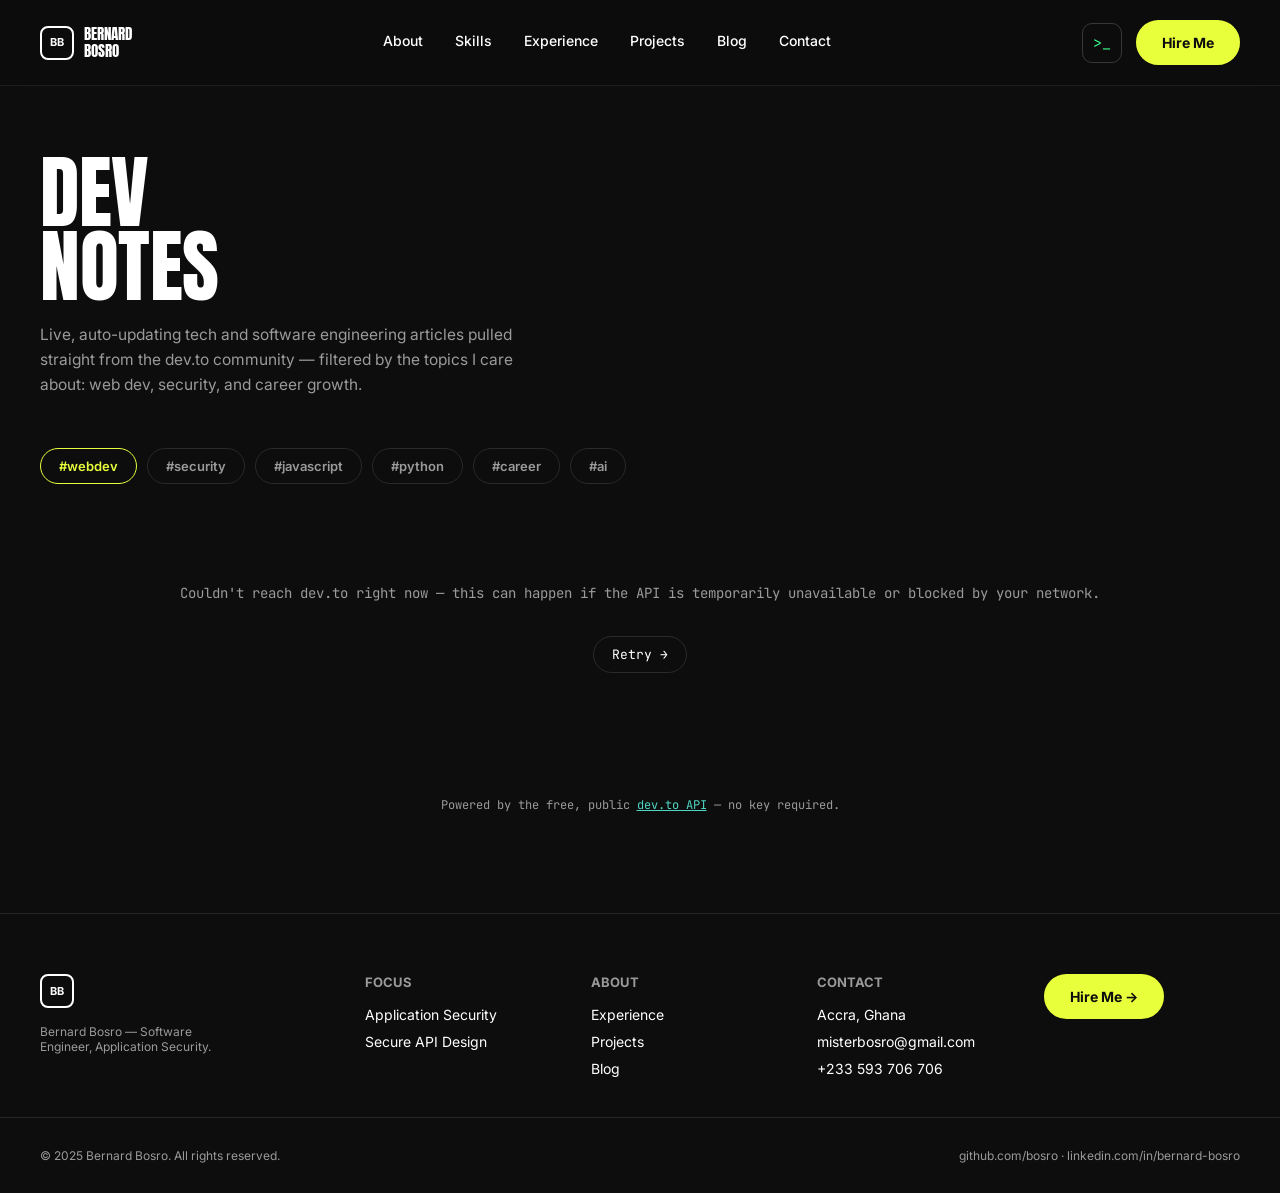
==== blog.html @ cc74911b "first commit" ====
<!DOCTYPE html>
<html lang="en">
<head>
<meta charset="UTF-8">
<meta name="viewport" content="width=device-width, initial-scale=1.0">
<title>Blog — Bernard Bosro</title>
<link rel="stylesheet" href="style.css">
</head>
<body>

  <!-- NAV -->
  <header>
    <nav>
      <a href="index.html" class="logo">
        <div class="logo-box">BB</div>
        BERNARD<br>BOSRO
      </a>
      <div class="nav-links">
        <a href="index.html#about">About</a>
        <a href="index.html#skills">Skills</a>
        <a href="index.html#experience">Experience</a>
        <a href="projects.html">Projects</a>
        <a href="blog.html">Blog</a>
        <a href="index.html#contact">Contact</a>
      </div>
      <div class="nav-right">
        <button class="term-toggle" id="terminalToggle" title="Open terminal (press `)">&gt;_</button>
        <a href="mailto:misterbosro@gmail.com" class="btn btn-yellow">Hire Me</a>
        <button class="hamburger" id="hamburger"><span></span><span></span><span></span></button>
      </div>
    </nav>
  </header>

  <div class="mobile-menu" id="mobileMenu">
    <a href="index.html#about">About</a>
    <a href="index.html#skills">Skills</a>
    <a href="index.html#experience">Experience</a>
    <a href="projects.html">Projects</a>
    <a href="blog.html">Blog</a>
    <a href="index.html#contact">Contact</a>
    <a href="mailto:misterbosro@gmail.com" class="btn btn-yellow" style="text-align:center; margin-top:10px;">Hire Me</a>
  </div>

  <!-- BLOG HERO -->
  <section class="projects-hero">
    <h1 class="display reveal-scale">Dev<br>Notes</h1>
    <p class="reveal">Live, auto-updating tech and software engineering articles pulled straight from the dev.to community — filtered by the topics I care about: web dev, security, and career growth.</p>
  </section>

  <!-- TAG FILTERS -->
  <div class="filters reveal">
    <button class="filter-btn active" data-tag="webdev">#webdev</button>
    <button class="filter-btn" data-tag="security">#security</button>
    <button class="filter-btn" data-tag="javascript">#javascript</button>
    <button class="filter-btn" data-tag="python">#python</button>
    <button class="filter-btn" data-tag="career">#career</button>
    <button class="filter-btn" data-tag="ai">#ai</button>
  </div>

  <!-- ARTICLES GRID (populated by blog.js from dev.to API) -->
  <div class="blog-grid" id="blogGrid"></div>

  <div class="center-btn reveal" style="margin-top:-60px;">
    <span style="font-family:'JetBrains Mono', monospace; font-size:12px; color:var(--gray);">
      Powered by the free, public <a href="https://developers.forem.com/api" target="_blank" rel="noopener" style="color:var(--cyan); text-decoration:underline;">dev.to API</a> — no key required.
    </span>
  </div>

  <!-- FOOTER -->
  <footer id="contact">
    <div>
      <div class="logo-box" style="margin-bottom:16px;">BB</div>
      <p style="font-size:12px; color:var(--gray); max-width:200px;">Bernard Bosro — Software Engineer, Application Security.</p>
    </div>
    <div>
      <h4>Focus</h4>
      <ul>
        <li>Application Security</li>
        <li>Secure API Design</li>
      </ul>
    </div>
    <div>
      <h4>About</h4>
      <ul>
        <li><a href="index.html#experience">Experience</a></li>
        <li><a href="projects.html">Projects</a></li>
        <li><a href="blog.html">Blog</a></li>
      </ul>
    </div>
    <div>
      <h4>Contact</h4>
      <ul>
        <li>Accra, Ghana</li>
        <li><a href="mailto:misterbosro@gmail.com">misterbosro@gmail.com</a></li>
        <li><a href="tel:+233593706706">+233 593 706 706</a></li>
      </ul>
    </div>
    <div>
      <a href="mailto:misterbosro@gmail.com" class="btn btn-yellow" style="text-align:center;">Hire Me →</a>
    </div>
  </footer>
  <div class="footer-bottom">
    <span>© 2025 Bernard Bosro. All rights reserved.</span>
    <span><a href="https://github.com/bosro" target="_blank" rel="noopener">github.com/bosro</a> · <a href="https://linkedin.com/in/bernard-bosro-5bab6a24a" target="_blank" rel="noopener">linkedin.com/in/bernard-bosro</a></span>
  </div>

  <!-- TERMINAL OVERLAY -->
  <div class="terminal-overlay" id="terminalOverlay">
    <div class="terminal-window">
      <div class="term-titlebar">
        <div class="term-dots"><span></span><span></span><span></span></div>
        <div class="term-title">bernard@bosro — zsh</div>
        <button class="term-close" id="termClose">✕</button>
      </div>
      <div class="term-body" id="termBody"></div>
      <div class="term-input-row" style="padding: 0 20px 14px;">
        <span class="prompt">bernard@bosro:~$</span>
        <input type="text" id="termInput" autocomplete="off" spellcheck="false" placeholder="type 'help' to get started">
      </div>
      <div class="term-hint">Try: about · skills · experience · projects · contact · open github · clear</div>
    </div>
  </div>

  <script src="app.js"></script>
  <script src="blog.js"></script>
</body>
</html>
---- style.css ----
@import url('https://fonts.googleapis.com/css2?family=Anton&family=Inter:wght@400;500;600;700;800&family=JetBrains+Mono:wght@400;500;700&display=swap');

:root{
  --bg: #0d0d0d;
  --yellow: #e8ff3c;
  --pink: #ff5fa8;
  --green: #3cff8e;
  --purple: #b98bff;
  --cyan: #4fd6c4;
  --white: #ffffff;
  --gray: #9a9a9a;
}

*{ margin:0; padding:0; box-sizing:border-box; }
html{ scroll-behavior:smooth; }

body{
  background: var(--bg);
  color: var(--white);
  font-family: 'Inter', sans-serif;
  overflow-x: hidden;
}

a{ color: inherit; text-decoration: none; }
button{ font-family:inherit; cursor:pointer; }

.display{
  font-family: 'Anton', sans-serif;
  text-transform: uppercase;
  line-height: 0.92;
  letter-spacing: -0.5px;
  font-weight: 400;
}

/* ============ SCROLL REVEAL ============ */
.reveal{
  opacity:0;
  transform: translateY(50px);
  transition: opacity 0.9s cubic-bezier(.16,.8,.24,1), transform 0.9s cubic-bezier(.16,.8,.24,1);
  will-change: transform, opacity;
}
.reveal.in-view{ opacity:1; transform:translateY(0); }

.reveal-scale{
  opacity:0;
  transform: scale(0.88) translateY(30px);
  transition: opacity 1s cubic-bezier(.16,.8,.24,1), transform 1s cubic-bezier(.16,.8,.24,1);
  will-change: transform, opacity;
}
.reveal-scale.in-view{ opacity:1; transform: scale(1) translateY(0); }

.reveal-left{
  opacity:0;
  transform: translateX(-60px);
  transition: opacity 0.9s cubic-bezier(.16,.8,.24,1), transform 0.9s cubic-bezier(.16,.8,.24,1);
}
.reveal-left.in-view{ opacity:1; transform:translateX(0); }

.reveal-right{
  opacity:0;
  transform: translateX(60px);
  transition: opacity 0.9s cubic-bezier(.16,.8,.24,1), transform 0.9s cubic-bezier(.16,.8,.24,1);
}
.reveal-right.in-view{ opacity:1; transform:translateX(0); }

.stagger .reveal:nth-child(1){ transition-delay: 0s; }
.stagger .reveal:nth-child(2){ transition-delay: 0.08s; }
.stagger .reveal:nth-child(3){ transition-delay: 0.16s; }
.stagger .reveal:nth-child(4){ transition-delay: 0.24s; }
.stagger .reveal:nth-child(5){ transition-delay: 0.32s; }
.stagger .reveal:nth-child(6){ transition-delay: 0.4s; }

/* ============ NAV ============ */
header{
  position: sticky;
  top:0;
  z-index: 200;
  background: rgba(13,13,13,0.75);
  backdrop-filter: blur(10px);
  border-bottom: 1px solid rgba(255,255,255,0.08);
}
nav{
  display:flex;
  align-items:center;
  justify-content:space-between;
  padding: 20px 40px;
  max-width:1400px;
  margin:0 auto;
}
.logo{
  display:flex;
  align-items:center;
  gap:10px;
  font-family:'Anton', sans-serif;
  font-size:15px;
  line-height:1.1;
}
.logo-box{
  width:34px; height:34px;
  border:2px solid var(--white);
  display:flex; align-items:center; justify-content:center;
  font-size:11px;
  border-radius: 8px;
  font-family:'Inter',sans-serif;
  font-weight:700;
}
.nav-links{
  display:flex;
  gap:32px;
  font-size:14px;
  font-weight:500;
}
.nav-links a{ position:relative; padding-bottom:4px; }
.nav-links a::after{
  content:"";
  position:absolute; left:0; bottom:0;
  width:0; height:1px;
  background: var(--yellow);
  transition: width .25s ease;
}
.nav-links a:hover::after{ width:100%; }

.nav-right{ display:flex; align-items:center; gap:14px; }

.term-toggle{
  width:40px; height:40px;
  border-radius:10px;
  border:1px solid rgba(255,255,255,0.18);
  background:transparent;
  color:var(--green);
  font-family:'JetBrains Mono', monospace;
  font-size:15px;
  display:flex; align-items:center; justify-content:center;
  transition: all .2s ease;
}
.term-toggle:hover{ border-color:var(--green); background:rgba(60,255,142,0.08); }

.hamburger{
  display:none;
  flex-direction:column;
  gap:5px;
  width:34px; height:34px;
  border:none;
  background:transparent;
  align-items:center;
  justify-content:center;
}
.hamburger span{
  width:22px; height:2px;
  background:var(--white);
  transition: all .25s ease;
  display:block;
}
.hamburger.open span:nth-child(1){ transform: translateY(7px) rotate(45deg); }
.hamburger.open span:nth-child(2){ opacity:0; }
.hamburger.open span:nth-child(3){ transform: translateY(-7px) rotate(-45deg); }

.mobile-menu{
  display:none;
  position:fixed;
  inset:0;
  top:73px;
  background: rgba(10,10,10,0.98);
  z-index:150;
  padding: 40px;
  flex-direction:column;
  gap:24px;
  font-size:24px;
  font-family:'Anton', sans-serif;
  text-transform:uppercase;
  transform: translateY(-20px);
  opacity:0;
  pointer-events:none;
  transition: all .3s ease;
}
.mobile-menu.open{
  display:flex;
  transform: translateY(0);
  opacity:1;
  pointer-events:all;
}
.mobile-menu a{ border-bottom:1px solid #222; padding-bottom:16px; }

.btn{
  padding: 12px 24px;
  border-radius: 30px;
  font-size: 14px;
  font-weight:700;
  display:inline-block;
  border: 2px solid var(--white);
  white-space:nowrap;
  transition: transform .2s ease, box-shadow .2s ease;
}
.btn:hover{ transform: translateY(-2px); }
.btn-yellow{
  background: var(--yellow);
  color: #0d0d0d;
  border-color: var(--yellow);
}
.btn-yellow:hover{ box-shadow: 0 8px 24px rgba(232,255,60,0.25); }
.btn-outline{
  background:transparent;
  color:var(--white);
}
.btn-outline:hover{ border-color: var(--cyan); color:var(--cyan); }
.btn-white{
  background:var(--white);
  color:#0d0d0d;
  border-color:var(--white);
}

/* ============ HERO ============ */
.hero{
  display:grid;
  grid-template-columns: 1fr 1.4fr;
  gap: 40px;
  padding: 60px 40px 90px;
  align-items:start;
  max-width:1400px;
  margin:0 auto;
}
.hero h1{
  font-size: clamp(46px, 6vw, 66px);
}
.hero p{
  color: var(--gray);
  margin: 24px 0 32px;
  max-width: 380px;
  font-size:15.5px;
  line-height:1.6;
}
.hero-buttons{ display:flex; gap:16px; flex-wrap:wrap; }
.hero-grid{
  display:grid;
  grid-template-columns: repeat(3, 1fr);
  gap:14px;
}
.hero-grid img{
  width:100%;
  height:150px;
  object-fit:cover;
  border-radius:18px;
  display:block;
  transition: transform .4s ease;
}
.hero-grid a:hover img{ transform: scale(1.04); }

/* ============ MAKE MERCH -> BUILD SECURE ============ */
.make-merch{
  text-align:center;
  padding: 80px 40px 60px;
  position:relative;
  max-width: 1100px;
  margin: 0 auto;
}
.make-merch h2{ font-size: clamp(34px,6vw,56px); }
.make-merch p{
  max-width:480px;
  margin: 24px auto 32px;
  color: var(--gray);
  font-size:15px;
  line-height:1.6;
}
.circle-img{
  position:absolute;
  width:110px; height:110px;
  border-radius:50%;
  object-fit:cover;
}
.circle-caption{
  position:absolute;
  font-size: 13px;
  color: var(--gray);
  width: 150px;
  text-align:center;
}

.brands{
  display:flex;
  justify-content:space-between;
  align-items:center;
  padding: 30px 40px;
  border-top: 1px solid #262626;
  border-bottom: 1px solid #262626;
  flex-wrap:wrap;
  gap: 20px;
  opacity:0.7;
  font-weight:700;
  font-size:15px;
  max-width:1400px;
  margin:0 auto;
}

.strip{
  display:grid;
  grid-template-columns: repeat(6,1fr);
}
.strip img{
  width:100%;
  height:260px;
  object-fit:cover;
  transition: filter .3s ease;
}
.strip img:hover{ filter:brightness(1.15); }

/* ============ FOCUS AREAS ============ */
.experience-title{ padding: 100px 40px 20px; max-width:1400px; margin:0 auto; }
.experience-title h2{ font-size: clamp(44px,9vw,84px); }
.experience-cards{
  display:flex;
  justify-content:center;
  gap: 30px;
  padding: 20px 40px 100px;
  flex-wrap: wrap;
}
.exp-card{
  position:relative;
  width: 300px;
  height: 440px;
  overflow:hidden;
  border-radius: 20px;
  flex-shrink:0;
  transition: transform .4s ease;
}
.exp-card:hover{ transform: translateY(-10px) !important; }
.exp-card:nth-child(1){ transform: rotate(-4deg) translateY(10px); }
.exp-card:nth-child(2){ transform: rotate(2deg) translateY(-15px); z-index:2; }
.exp-card:nth-child(3){ transform: rotate(-3deg) translateY(20px); }
.exp-card img{ width:100%; height:100%; object-fit:cover; }
.exp-card .overlay{
  position:absolute; inset:0;
  background: linear-gradient(180deg, rgba(0,0,0,0) 40%, rgba(0,0,0,0.75) 100%);
}
.exp-card span{
  position:absolute;
  bottom: 24px; left: 24px;
  font-family:'Anton', sans-serif;
  font-size: 30px;
  text-transform:uppercase;
  color:#fff;
  z-index:1;
}

/* ============ BANNER ============ */
.banner{
  display:grid;
  grid-template-columns: 1fr 1fr;
  margin: 60px 40px;
  border-radius: 24px;
  overflow:hidden;
  max-width:1400px;
  margin-left:auto; margin-right:auto;
}
.banner img{ width:100%; height:400px; object-fit:cover; }
.banner-text{
  background: var(--pink);
  color: #0d0d0d;
  display:flex;
  flex-direction:column;
  justify-content:center;
  padding: 60px;
}
.banner-text h2{ font-size: clamp(30px,5vw,46px); }
.banner-text p{ margin-top:16px; font-size:14px; max-width:320px; }

.center-btn{ text-align:center; margin: 50px 0 100px; }

/* ============ SECURE BY DESIGN ============ */
.design-section{
  display:grid;
  grid-template-columns: 1fr 1fr;
  gap: 60px;
  padding: 60px 40px 120px;
  align-items:center;
  max-width:1400px;
  margin:0 auto;
}
.design-section h2{ font-size: clamp(30px,5vw,46px); }
.design-section p{
  color: var(--gray);
  margin: 24px 0 24px;
  max-width:420px;
  font-size:15px;
  line-height:1.6;
}
.hl-green{ color:var(--green); font-weight:600; }
.hl-purple{ color:var(--purple); font-weight:600; }
.hl-cyan{ color:var(--cyan); font-weight:600; }

.phone-mock{
  background: #0f1115;
  border: 1px solid #2a2d33;
  border-radius: 24px;
  padding: 26px;
  max-width: 340px;
  margin: 0 auto;
  font-family: 'JetBrains Mono', monospace;
  color:#e7ecef;
  box-shadow: 0 30px 80px rgba(0,0,0,0.5);
}
.phone-mock .bar{ display:flex; gap:6px; margin-bottom:18px; }
.phone-mock .bar span{ width:10px; height:10px; border-radius:50%; background:#333; }
.phone-mock .bar span:nth-child(1){ background:#ff5f56; }
.phone-mock .bar span:nth-child(2){ background:#ffbd2e; }
.phone-mock .bar span:nth-child(3){ background:#27c93f; }
.phone-mock .line{ font-size: 13px; line-height: 1.9; }
.phone-mock .p1{ color:#7c8a96; }
.phone-mock .p2{ color: var(--cyan); }
.phone-mock .p3{ color: var(--yellow); }
.phone-mock .p4{ color:#e7ecef; }
.type-cursor{
  display:inline-block; width:7px; height:14px;
  background: var(--green);
  margin-left:2px;
  animation: blink 1s steps(1) infinite;
  vertical-align:middle;
}
@keyframes blink{ 0%,100%{opacity:1;} 50%{opacity:0;} }

/* ============ TOOLKIT PILLS ============ */
.customization{
  display:grid;
  grid-template-columns: 1fr 1fr;
  gap:60px;
  padding: 0 40px 120px;
  align-items:center;
  max-width:1400px;
  margin:0 auto;
}
.customization h2{ font-size: clamp(30px,5vw,46px); }
.customization p{
  color:var(--gray);
  margin: 24px 0;
  max-width:380px;
  font-size:15px;
  line-height:1.6;
}
.pill-cloud{ position:relative; height: 420px; }
.pill{
  position:absolute;
  padding: 14px 26px;
  border-radius: 30px;
  font-weight:700;
  font-size:14px;
  color:#0d0d0d;
  white-space:nowrap;
  transition: transform .3s ease;
}
.pill:hover{ transform: scale(1.08); }

/* ============ PROJECTS PREVIEW ============ */
.case-title{ padding: 60px 40px 40px; max-width:1400px; margin:0 auto; }
.case-title h2{ font-size: clamp(40px,8vw,76px); }
.case-title-row{ display:flex; justify-content:space-between; align-items:flex-end; flex-wrap:wrap; gap:20px; }
.case-strip{
  display:grid;
  grid-template-columns: repeat(5,1fr);
  gap: 8px;
  padding: 0 40px;
  max-width:1400px;
  margin:0 auto;
}
.case-item{
  position:relative;
  border-radius: 16px 16px 0 0;
  overflow:hidden;
  height: 420px;
  display:block;
}
.case-item img{ width:100%; height:100%; object-fit:cover; transition: transform .5s ease; }
.case-item:hover img{ transform: scale(1.08); }
.case-item .tag{
  position:absolute; top:16px; left:16px;
  background:rgba(0,0,0,0.6);
  padding: 6px 12px; border-radius:20px; font-size:11px; font-weight:700;
}
.case-item .name{
  position:absolute; bottom:16px; left:16px; right:16px;
  font-size:13px; font-weight:700;
  text-shadow:0 2px 8px rgba(0,0,0,0.8);
}

/* ============ AVAILABLE BANNER ============ */
.worldwide{
  background: var(--purple);
  color:#0d0d0d;
  padding: 70px 40px;
}
.worldwide-inner{ max-width:1400px; margin:0 auto; }
.worldwide h2{ font-size: clamp(26px,5vw,42px); line-height:1.3; }
.worldwide .tag{
  background: #0d0d0d;
  color:var(--yellow);
  padding: 4px 16px;
  border-radius: 20px;
  font-size: 0.5em;
  display:inline-block;
  vertical-align:middle;
  margin: 0 8px;
}
.worldwide-cta{ display:flex; align-items:center; gap:16px; margin-top: 30px; flex-wrap:wrap; }
.worldwide-cta .btn{ background:#0d0d0d; color:var(--white); border-color:#0d0d0d; }

/* ============ EXPERIENCE / WORKED ============ */
.trending-title{ padding: 100px 40px 40px; max-width:1400px; margin:0 auto; }
.trending-title h2{ font-size: clamp(40px,8vw,76px); opacity:1; }
.trending-title h2.ghost{ opacity:0.15; margin-top:-10px; -webkit-text-stroke: 1px rgba(255,255,255,0.3); }
.trending-grid{
  display:grid;
  grid-template-columns: repeat(3, 1fr);
  gap: 24px;
  padding: 0 40px 120px;
  max-width:1400px;
  margin:0 auto;
}
.trend-card img{ width:100%; height: 280px; object-fit:cover; border-radius: 16px; }
.trend-card .cat{ color: var(--gray); font-size:12px; margin-top:16px; text-transform:uppercase; letter-spacing:0.5px; }
.trend-card h3{ font-size: 20px; margin: 8px 0 12px; line-height:1.3; }
.trend-card .date{ color:var(--gray); font-size:12px; }
.read-more{ display:inline-block; margin-top: 16px; border:1px solid #444; padding: 8px 18px; border-radius:20px; font-size:12px; transition: all .2s ease;}
.read-more:hover{ border-color: var(--yellow); color:var(--yellow); }

/* ============ MARQUEE TAPE ============ */
.footer-cta{ position:relative; display:grid; grid-template-columns: 1fr 1fr; }
.footer-cta img{ width:100%; height: 420px; object-fit:cover; }
.tape{
  position:absolute;
  overflow:hidden;
  white-space:nowrap;
  width: 62%;
  color:#0d0d0d;
}
.tape.left{ top: 40%; left:-5%; background: var(--yellow); transform: rotate(-3deg); }
.tape.right{ top:40%; right:-5%; background:var(--green); transform: rotate(-3deg); }
.marquee-track{
  display:inline-flex;
  animation: marquee 9s linear infinite;
  padding: 10px 0;
}
.marquee-track span{
  font-family:'Anton', sans-serif;
  font-size:14px;
  letter-spacing:2px;
  padding-right: 30px;
  flex-shrink:0;
}
@keyframes marquee{
  0%{ transform: translateX(0); }
  100%{ transform: translateX(-50%); }
}

/* ============ FOOTER ============ */
footer{
  background:#0d0d0d;
  padding: 60px 40px 30px;
  display:grid;
  grid-template-columns: 1.5fr 1fr 1fr 1fr 1fr;
  gap:30px;
  border-top:1px solid #262626;
  max-width:1400px;
  margin:0 auto;
}
footer h4{ font-size:13px; color:var(--gray); margin-bottom:16px; text-transform:uppercase; }
footer ul{ list-style:none; }
footer li{ margin-bottom:10px; font-size:14px; }
footer li a:hover{ color: var(--yellow); }
.footer-bottom{
  display:flex; justify-content:space-between;
  padding: 30px 40px; font-size:12px; color:var(--gray);
  border-top:1px solid #262626;
  max-width:1400px; margin:0 auto;
  flex-wrap:wrap; gap:10px;
}

/* ============ TERMINAL OVERLAY ============ */
.terminal-overlay{
  position:fixed; inset:0;
  background: rgba(5,6,8,0.97);
  z-index: 500;
  display:flex;
  align-items:center;
  justify-content:center;
  opacity:0;
  pointer-events:none;
  transition: opacity .3s ease;
  padding: 24px;
}
.terminal-overlay.open{ opacity:1; pointer-events:all; }
.terminal-window{
  width:100%;
  max-width: 780px;
  height: 560px;
  max-height: 82vh;
  background: #0a0d10;
  border: 1px solid #232830;
  border-radius: 14px;
  overflow:hidden;
  display:flex;
  flex-direction:column;
  box-shadow: 0 40px 120px rgba(0,0,0,0.6);
  transform: scale(0.94) translateY(20px);
  transition: transform .35s cubic-bezier(.16,.8,.24,1);
}
.terminal-overlay.open .terminal-window{ transform: scale(1) translateY(0); }
.term-titlebar{
  display:flex; align-items:center; justify-content:space-between;
  padding: 12px 16px;
  background: #12161b;
  border-bottom: 1px solid #232830;
}
.term-dots{ display:flex; gap:7px; }
.term-dots span{ width:11px; height:11px; border-radius:50%; }
.term-dots span:nth-child(1){ background:#ff5f56; }
.term-dots span:nth-child(2){ background:#ffbd2e; }
.term-dots span:nth-child(3){ background:#27c93f; }
.term-title{ font-family:'JetBrains Mono', monospace; font-size:12px; color:#7c8a96; }
.term-close{ background:none; border:none; color:#7c8a96; font-size:18px; }
.term-close:hover{ color:var(--white); }
.term-body{
  flex:1;
  padding: 18px 20px;
  overflow-y:auto;
  font-family:'JetBrains Mono', monospace;
  font-size: 13.5px;
  line-height:1.7;
  color:#c3cbd1;
}
.term-body::-webkit-scrollbar{ width:8px; }
.term-body::-webkit-scrollbar-thumb{ background:#232830; border-radius:4px; }
.term-line{ white-space:pre-wrap; word-break:break-word; margin-bottom:2px; }
.term-line.cmd{ color: var(--white); }
.term-line.cmd::before{ content:"bernard@bosro:~$ "; color: var(--green); }
.term-line.out{ color:#9aa5ad; margin-bottom:14px; }
.term-line.accent{ color: var(--cyan); }
.term-line.warn{ color: var(--yellow); }
.term-input-row{
  display:flex; align-items:center; gap:8px;
  padding-top: 6px;
}
.term-input-row .prompt{ color: var(--green); flex-shrink:0; }
.term-input-row input{
  flex:1;
  background:transparent;
  border:none;
  outline:none;
  color: var(--white);
  font-family:'JetBrains Mono', monospace;
  font-size: 13.5px;
}
.term-hint{
  padding: 10px 20px 16px;
  font-family:'JetBrains Mono', monospace;
  font-size: 11px;
  color:#4a5259;
  border-top: 1px dashed #1c2127;
}

/* ============ PROJECTS PAGE ============ */
.projects-hero{
  padding: 70px 40px 50px;
  max-width:1400px;
  margin:0 auto;
}
.projects-hero h1{ font-size: clamp(44px,8vw,80px); }
.projects-hero p{ color:var(--gray); max-width:520px; margin-top:20px; font-size:15.5px; line-height:1.6; }

.filters{
  display:flex; gap:10px; flex-wrap:wrap;
  padding: 0 40px 40px;
  max-width:1400px; margin:0 auto;
}
.filter-btn{
  font-size:13px; font-weight:600;
  padding: 9px 18px;
  border-radius:20px;
  border:1px solid #2a2a2a;
  color: var(--gray);
  background:transparent;
  transition: all .2s ease;
}
.filter-btn.active, .filter-btn:hover{
  border-color: var(--yellow);
  color: var(--yellow);
}

.projects-full-grid{
  display:grid;
  grid-template-columns: repeat(2, 1fr);
  gap: 26px;
  padding: 0 40px 120px;
  max-width:1400px;
  margin:0 auto;
}
.pf-card{
  background:#121212;
  border:1px solid #232323;
  border-radius:18px;
  overflow:hidden;
  transition: transform .35s ease, border-color .35s ease;
}
.pf-card:hover{ transform: translateY(-6px); border-color:#3a3a3a; }
.pf-card img{ width:100%; height:230px; object-fit:cover; }
.pf-body{ padding:26px; }
.pf-top{ display:flex; justify-content:space-between; align-items:flex-start; gap:12px; margin-bottom:12px;}
.pf-body h3{ font-size:21px; font-weight:700; }
.pf-tag{
  font-size:11px; font-weight:700; text-transform:uppercase;
  color:#0d0d0d;
  padding: 5px 12px; border-radius:14px;
  flex-shrink:0;
  white-space:nowrap;
}
.pf-body p.desc{ color:var(--gray); font-size:14px; line-height:1.6; margin-bottom:16px; }
.pf-body ul{ display:flex; flex-direction:column; gap:8px; margin-bottom:18px; }
.pf-body li{
  font-size:13.5px; color:#c3cbd1; line-height:1.55;
  padding-left:16px; position:relative;
}
.pf-body li::before{ content:"›"; position:absolute; left:0; color:var(--yellow); }
.pf-stack{ display:flex; flex-wrap:wrap; gap:7px; }
.pf-stack span{
  font-family:'JetBrains Mono', monospace;
  font-size:11px; color:var(--cyan);
  background: rgba(79,214,196,0.08);
  border:1px solid rgba(79,214,196,0.25);
  padding:4px 9px; border-radius:5px;
}

.more-card{
  border: 2px dashed #2a2a2a;
  border-radius:18px;
  display:flex; align-items:center; justify-content:center;
  flex-direction:column;
  gap:12px;
  min-height: 320px;
  color:var(--gray);
  text-align:center;
  padding: 30px;
}
.more-card span.plus{
  font-size:32px; color:#3a3a3a;
}

@media(max-width: 900px){
  .hero{ grid-template-columns: 1fr; padding:40px 24px 60px; }
  .hero-grid{ grid-template-columns: repeat(3,1fr); gap:8px; }
  .hero-grid img{ height:100px; border-radius:12px; }
  .banner{ grid-template-columns:1fr; margin:40px 20px; }
  .banner img{ height:220px; }
  .banner-text{ padding:36px 28px; }
  .design-section{ grid-template-columns:1fr; padding:40px 24px 80px; gap:40px;}
  .customization{ grid-template-columns:1fr; padding:0 24px 80px; gap:20px; }
  .pill-cloud{ height:auto; position:static; display:flex; flex-wrap:wrap; gap:10px; }
  .pill{ position:static; }
  .case-strip{ grid-template-columns: repeat(2,1fr); padding:0 20px; }
  .case-item{ height:260px; }
  .trending-grid{ grid-template-columns:1fr; padding:0 24px 80px; }
  footer{ grid-template-columns: 1fr 1fr; padding:50px 24px 20px; }
  .nav-links{ display:none; }
  .hamburger{ display:flex; }
  .experience-title{ padding:70px 24px 10px; }
  .experience-cards{ padding:20px 24px 80px; gap:20px; }
  .exp-card{ width: 85vw; max-width:320px; height:400px; }
  .case-title, .trending-title{ padding:70px 24px 30px; }
  .footer-cta{ grid-template-columns: 1fr; }
  .footer-cta img{ height:260px; }
  .tape{ width:85%; }
  .make-merch{ padding:60px 24px 40px; }
  .circle-img, .circle-caption{ display:none; }
  .brands{ padding:24px; justify-content:center; gap:24px; font-size:13px; }
  .strip{ grid-template-columns: repeat(3,1fr); }
  .strip img{ height:140px; }
  .worldwide{ padding:50px 24px; }
  .worldwide-cta{ gap:10px; }
  .projects-full-grid{ grid-template-columns:1fr; padding:0 24px 80px; }
  .projects-hero, .filters{ padding-left:24px; padding-right:24px; }
}

@media(max-width:520px){
  .hero-buttons{ flex-direction:column; align-items:stretch; }
  .hero-buttons .btn{ text-align:center; }
  .worldwide-cta{ flex-direction:column; align-items:flex-start; }
  .worldwide-cta .btn{ width:100%; text-align:center; }
  .case-strip{ grid-template-columns: 1fr 1fr; }
  .terminal-window{ height: 78vh; }
}

/* ============ BLOG PAGE ============ */
.blog-grid{
  display:grid;
  grid-template-columns: repeat(3, 1fr);
  gap: 26px;
  padding: 0 40px 120px;
  max-width:1400px;
  margin:0 auto;
}
.blog-card{
  background:#121212;
  border:1px solid #232323;
  border-radius:18px;
  overflow:hidden;
  display:flex;
  flex-direction:column;
  transition: transform .35s ease, border-color .35s ease;
}
.blog-card:hover{ transform: translateY(-6px); border-color:#3a3a3a; }
.blog-card .cover{
  width:100%; height:170px;
  object-fit:cover;
  background:#1a1a1a;
}
.blog-card .cover-fallback{
  width:100%; height:170px;
  display:flex; align-items:center; justify-content:center;
  background: linear-gradient(135deg, #17181c, #0d0d0d);
  font-family:'JetBrains Mono', monospace;
  color:#2f333a;
  font-size:12px;
}
.blog-body{ padding:22px; display:flex; flex-direction:column; flex:1; }
.blog-tags{ display:flex; gap:6px; flex-wrap:wrap; margin-bottom:12px; }
.blog-tags span{
  font-family:'JetBrains Mono', monospace;
  font-size:10.5px;
  color: var(--cyan);
  background: rgba(79,214,196,0.08);
  border:1px solid rgba(79,214,196,0.25);
  padding:3px 8px; border-radius:5px;
  text-transform:lowercase;
}
.blog-body h3{ font-size:17px; font-weight:700; line-height:1.35; margin-bottom:10px; }
.blog-body p.excerpt{ color:var(--gray); font-size:13.5px; line-height:1.6; margin-bottom:16px; flex:1; }
.blog-meta{
  display:flex; align-items:center; justify-content:space-between;
  font-size:12px; color:#6b6b6b;
  padding-top:14px;
  border-top:1px solid #1e1e1e;
}
.blog-meta .author{ display:flex; align-items:center; gap:8px; }
.blog-meta .author img{ width:22px; height:22px; border-radius:50%; object-fit:cover; }

.blog-state{
  text-align:center;
  padding: 60px 40px;
  color: var(--gray);
  font-family:'JetBrains Mono', monospace;
  font-size:14px;
  grid-column: 1 / -1;
}
.blog-state .dots span{
  display:inline-block;
  width:6px; height:6px;
  border-radius:50%;
  background: var(--green);
  margin: 0 3px;
  animation: dotPulse 1.2s ease-in-out infinite;
}
.blog-state .dots span:nth-child(2){ animation-delay:.15s; }
.blog-state .dots span:nth-child(3){ animation-delay:.3s; }
@keyframes dotPulse{ 0%,80%,100%{ opacity:.25; transform:scale(0.8);} 40%{ opacity:1; transform:scale(1);} }

.retry-btn{
  margin-top:16px;
  font-family:'JetBrains Mono', monospace;
  font-size:13px;
  padding:9px 18px;
  border:1px solid var(--line, #2a2a2a);
  border-radius:20px;
  color: var(--white);
  background:transparent;
}
.retry-btn:hover{ border-color: var(--yellow); color: var(--yellow); }

@media(max-width:900px){
  .blog-grid{ grid-template-columns:1fr; padding:0 24px 80px; }
}
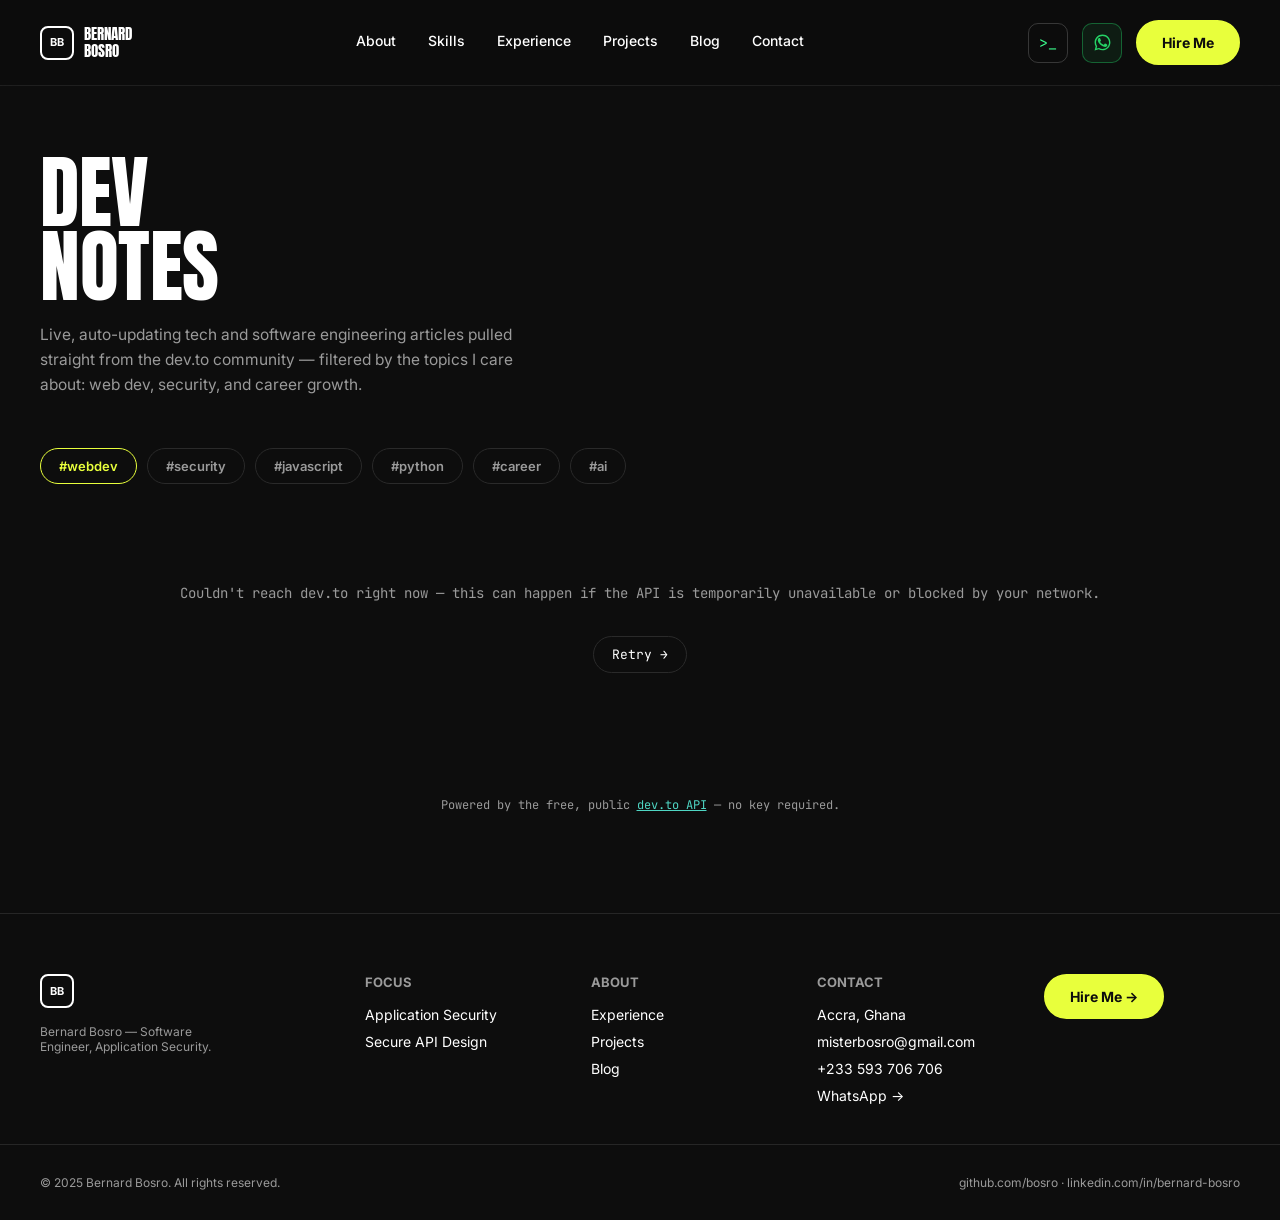
==== commit 6887090e: "change" ====
--- a/blog.html
+++ b/blog.html
@@ -25,6 +25,7 @@
       </div>
       <div class="nav-right">
         <button class="term-toggle" id="terminalToggle" title="Open terminal (press `)">&gt;_</button>
+        <a href="https://wa.me/233593706706" target="_blank" rel="noopener" class="whatsapp-icon-btn" title="Chat on WhatsApp"><svg viewBox="0 0 24 24" fill="currentColor"><path d="M17.472 14.382c-.297-.149-1.758-.867-2.03-.967-.273-.099-.471-.148-.67.15-.197.297-.767.966-.94 1.164-.173.199-.347.223-.644.075-.297-.15-1.255-.463-2.39-1.475-.883-.788-1.48-1.761-1.653-2.059-.173-.297-.018-.458.13-.606.134-.133.298-.347.446-.52.149-.174.198-.298.298-.497.099-.198.05-.371-.025-.52-.075-.149-.669-1.612-.916-2.207-.242-.579-.487-.5-.669-.51-.173-.008-.371-.01-.57-.01-.198 0-.52.074-.792.372-.272.297-1.04 1.016-1.04 2.479 0 1.462 1.065 2.875 1.213 3.074.149.198 2.096 3.2 5.077 4.487.709.306 1.262.489 1.694.625.712.227 1.36.195 1.872.118.571-.085 1.758-.719 2.006-1.413.248-.694.248-1.289.173-1.413-.074-.124-.272-.198-.57-.347z"/><path d="M12.004 2c-5.514 0-9.997 4.478-9.997 9.997 0 1.762.462 3.485 1.34 5.002L2 22l5.116-1.341a9.958 9.958 0 0 0 4.888 1.246h.004c5.514 0 9.997-4.478 9.997-9.998C21.997 6.478 17.518 2 12.004 2zm0 18.19a8.19 8.19 0 0 1-4.173-1.143l-.299-.177-3.037.797.81-2.96-.194-.304a8.18 8.18 0 0 1-1.256-4.406c0-4.523 3.68-8.2 8.2-8.2 4.522 0 8.2 3.677 8.2 8.2 0 4.523-3.678 8.193-8.201 8.193z"/></svg></a>
         <a href="mailto:misterbosro@gmail.com" class="btn btn-yellow">Hire Me</a>
         <button class="hamburger" id="hamburger"><span></span><span></span><span></span></button>
       </div>
@@ -39,6 +40,7 @@
     <a href="blog.html">Blog</a>
     <a href="index.html#contact">Contact</a>
     <a href="mailto:misterbosro@gmail.com" class="btn btn-yellow" style="text-align:center; margin-top:10px;">Hire Me</a>
+    <a href="https://wa.me/233593706706" target="_blank" rel="noopener" class="btn btn-whatsapp" style="text-align:center; justify-content:center;">WhatsApp Me</a>
   </div>
 
   <!-- BLOG HERO -->
@@ -93,6 +95,7 @@
         <li>Accra, Ghana</li>
         <li><a href="mailto:misterbosro@gmail.com">misterbosro@gmail.com</a></li>
         <li><a href="tel:+233593706706">+233 593 706 706</a></li>
+        <li><a href="https://wa.me/233593706706" target="_blank" rel="noopener">WhatsApp →</a></li>
       </ul>
     </div>
     <div>
@@ -117,7 +120,7 @@
         <span class="prompt">bernard@bosro:~$</span>
         <input type="text" id="termInput" autocomplete="off" spellcheck="false" placeholder="type 'help' to get started">
       </div>
-      <div class="term-hint">Try: about · skills · experience · projects · contact · open github · clear</div>
+      <div class="term-hint">Try: about · skills · experience · projects · contact · open whatsapp · clear</div>
     </div>
   </div>
 
--- a/style.css
+++ b/style.css
@@ -209,6 +209,29 @@
   border-color:var(--white);
 }
 
+.btn-whatsapp{
+  background: #25D366;
+  color: #0d0d0d;
+  border-color: #25D366;
+  display:inline-flex;
+  align-items:center;
+  gap:8px;
+}
+.btn-whatsapp:hover{ box-shadow: 0 8px 24px rgba(37,211,102,0.3); }
+.btn-whatsapp svg{ width:16px; height:16px; flex-shrink:0; }
+
+.whatsapp-icon-btn{
+  width:40px; height:40px;
+  border-radius:10px;
+  border:1px solid rgba(37,211,102,0.4);
+  background: rgba(37,211,102,0.08);
+  color:#25D366;
+  display:flex; align-items:center; justify-content:center;
+  transition: all .2s ease;
+}
+.whatsapp-icon-btn:hover{ background:#25D366; color:#0d0d0d; border-color:#25D366; }
+.whatsapp-icon-btn svg{ width:19px; height:19px; }
+
 /* ============ HERO ============ */
 .hero{
   display:grid;
@@ -454,7 +477,7 @@
 .case-title-row{ display:flex; justify-content:space-between; align-items:flex-end; flex-wrap:wrap; gap:20px; }
 .case-strip{
   display:grid;
-  grid-template-columns: repeat(5,1fr);
+  grid-template-columns: repeat(6,1fr);
   gap: 8px;
   padding: 0 40px;
   max-width:1400px;
@@ -692,6 +715,7 @@
   margin:0 auto;
 }
 .pf-card{
+  display:block;
   background:#121212;
   border:1px solid #232323;
   border-radius:18px;
@@ -873,4 +897,125 @@
 
 @media(max-width:900px){
   .blog-grid{ grid-template-columns:1fr; padding:0 24px 80px; }
-}+}
+
+/* ============ TECHNICAL TOOLKIT GRID ============ */
+.toolkit-title{ padding: 100px 40px 20px; max-width:1400px; margin:0 auto; }
+.toolkit-title h2{ font-size: clamp(34px,6vw,56px); }
+.toolkit-title p{ color:var(--gray); max-width:560px; margin-top:18px; font-size:15px; line-height:1.6; }
+
+.skills-grid{
+  display:grid;
+  grid-template-columns: repeat(3, 1fr);
+  gap: 20px;
+  padding: 40px 40px 100px;
+  max-width:1400px;
+  margin:0 auto;
+}
+.skill-card{
+  background: #121212;
+  border: 1px solid #232323;
+  border-radius: 14px;
+  padding: 24px;
+  transition: border-color .25s ease, transform .25s ease;
+}
+.skill-card:hover{ border-color: var(--cyan); transform: translateY(-4px); }
+.skill-card h3{
+  font-family: 'Inter', sans-serif;
+  font-size: 13px;
+  color: var(--yellow);
+  text-transform: uppercase;
+  letter-spacing: 1px;
+  margin-bottom: 16px;
+  font-weight:700;
+}
+.skill-tags{ display:flex; flex-wrap:wrap; gap: 8px; }
+.skill-tags span{
+  font-size: 12.5px;
+  color: #c3cbd1;
+  background: #1a1a1a;
+  border: 1px solid #2a2a2a;
+  padding: 5px 10px;
+  border-radius: 6px;
+}
+.skill-card.ai{
+  border-color: rgba(185,139,255,0.35);
+  background: linear-gradient(180deg, rgba(185,139,255,0.07), transparent 60%), #121212;
+}
+.skill-card.ai h3{ color: var(--purple); }
+.skill-card.security-card{
+  border-color: rgba(79,214,196,0.35);
+  background: linear-gradient(180deg, rgba(79,214,196,0.07), transparent 60%), #121212;
+}
+.skill-card.security-card h3{ color: var(--cyan); }
+
+/* ============ CERTIFICATIONS ============ */
+.certs-title{ padding: 20px 40px 20px; max-width:1400px; margin:0 auto; }
+.certs-title h2{ font-size: clamp(34px,6vw,56px); }
+.certs-wrap{ padding: 30px 40px 120px; max-width:1400px; margin:0 auto; }
+.cert-card{
+  display:grid;
+  grid-template-columns: 90px 1fr auto;
+  gap: 26px;
+  align-items:center;
+  background: linear-gradient(135deg, rgba(255,180,84,0.06), transparent 50%), #121212;
+  border: 1px solid #262626;
+  border-radius: 18px;
+  padding: 30px;
+}
+.cert-badge{
+  width:90px; height:90px;
+  border-radius: 50%;
+  background: radial-gradient(circle at 30% 30%, #ffd98a, #d8393f 70%);
+  display:flex; align-items:center; justify-content:center;
+  font-family:'Anton', sans-serif;
+  font-size: 26px;
+  color:#fff;
+  flex-shrink:0;
+  box-shadow: 0 10px 30px rgba(216,57,63,0.35);
+}
+.cert-info h3{ font-size:20px; font-weight:700; margin-bottom:6px; }
+.cert-info .issuer{ color: var(--cyan); font-size:13.5px; margin-bottom:10px; }
+.cert-info p{ color: var(--gray); font-size:13.5px; line-height:1.6; max-width:560px; }
+.cert-meta{ display:flex; flex-direction:column; align-items:flex-end; gap:10px; text-align:right; }
+.cert-meta .date{ font-size:12.5px; color: var(--gray); }
+.cert-meta .hours{
+  font-size:11px; font-weight:700; text-transform:uppercase;
+  background: var(--yellow); color:#0d0d0d;
+  padding: 4px 10px; border-radius:12px;
+}
+
+@media(max-width:700px){
+  .cert-card{ grid-template-columns: 1fr; text-align:center; }
+  .cert-badge{ margin:0 auto; }
+  .cert-info p{ max-width:100%; }
+  .cert-meta{ align-items:center; text-align:center; }
+  .skills-grid{ grid-template-columns:1fr; padding:20px 24px 80px; }
+  .toolkit-title{ padding:70px 24px 10px; }
+  .certs-title{ padding:10px 24px 10px; }
+  .certs-wrap{ padding:20px 24px 80px; }
+}
+
+/* ============ PROJECT CARD BADGES ============ */
+.pf-badges{ display:flex; gap:6px; flex-wrap:wrap; justify-content:flex-end; }
+.pf-badge-recent{
+  font-size:10.5px; font-weight:700; text-transform:uppercase;
+  color:#0d0d0d; background: var(--yellow);
+  padding: 4px 9px; border-radius:12px; white-space:nowrap;
+}
+.pf-live-link{
+  display:flex; align-items:center; gap:8px;
+  margin-top:14px;
+  font-family:'JetBrains Mono', monospace;
+  font-size:12px; color: var(--green);
+}
+.pf-live-link .dot{
+  width:7px; height:7px; border-radius:50%;
+  background: var(--green);
+  box-shadow: 0 0 8px var(--green);
+  flex-shrink:0;
+  animation: blink 2s ease-in-out infinite;
+}
+a.pf-card{ cursor:pointer; }
+a.pf-card:hover .pf-live-link{ color: var(--yellow); }
+a.pf-card:hover .pf-live-link .dot{ background: var(--yellow); box-shadow: 0 0 8px var(--yellow); }
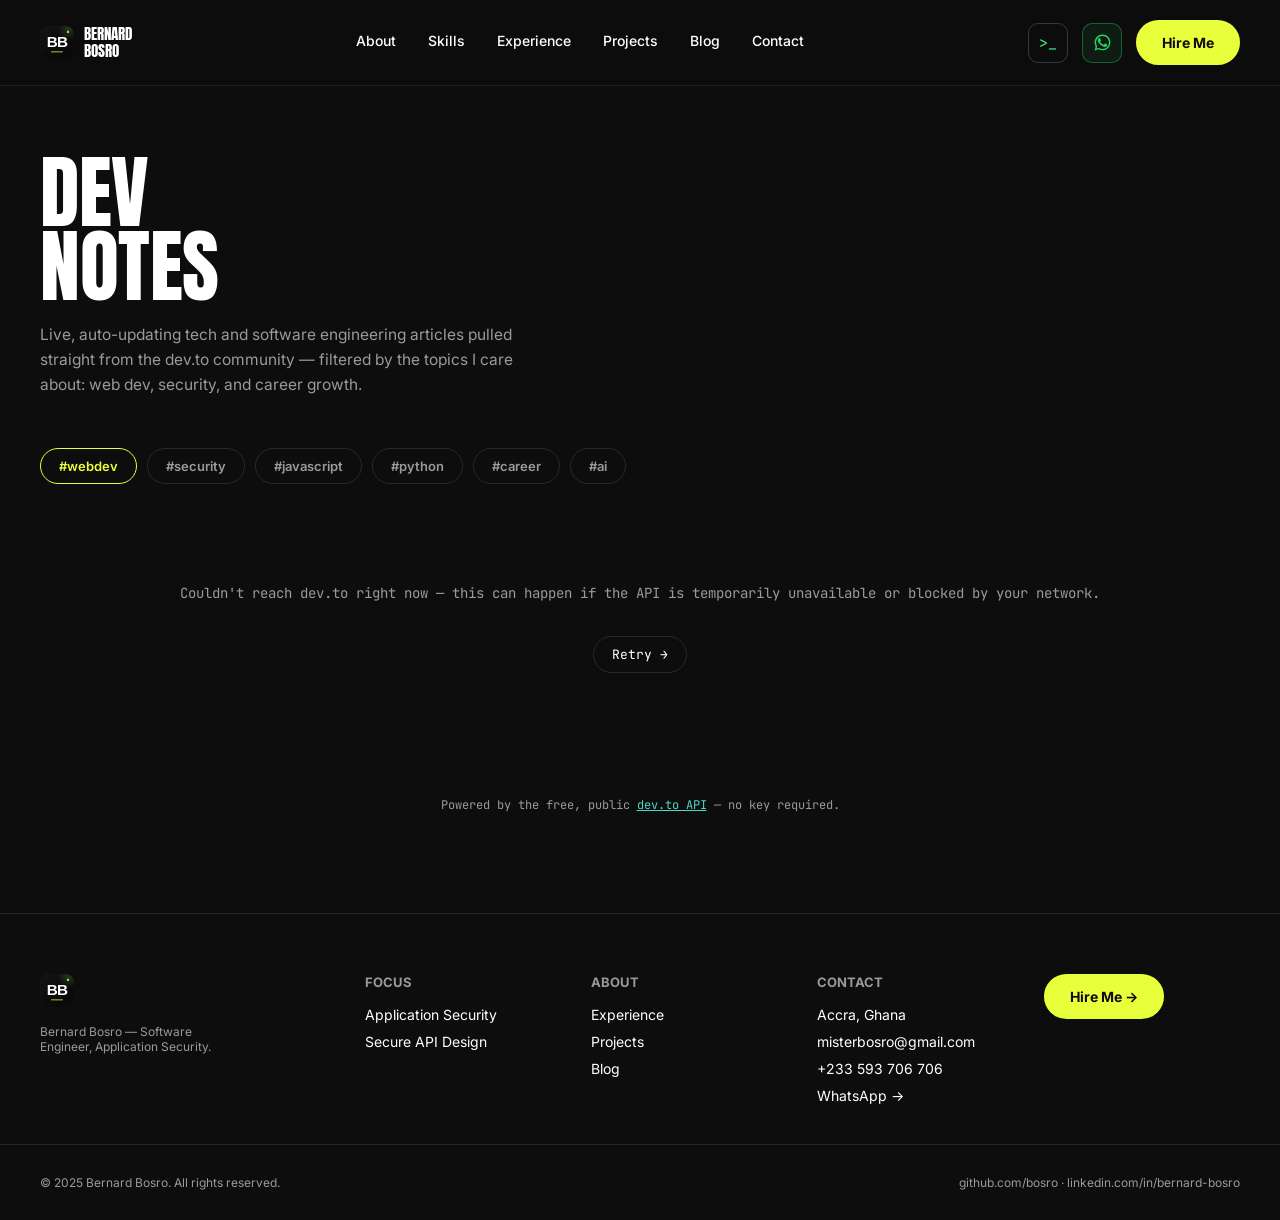
==== commit f2963a6a: "change" ====
--- a/blog.html
+++ b/blog.html
@@ -3,8 +3,59 @@
 <head>
 <meta charset="UTF-8">
 <meta name="viewport" content="width=device-width, initial-scale=1.0">
-<title>Blog — Bernard Bosro</title>
+
+<title>Dev Notes — Bernard Bosro | Software Engineering & Security Reads</title>
+<meta name="description" content="Live, auto-updating software engineering and application security articles curated by Bernard Bosro — filtered by webdev, security, javascript, python, career, and AI topics.">
+<meta name="keywords" content="Bernard Bosro blog, software engineering articles, application security articles, dev.to feed, webdev news, security news for developers">
+<meta name="author" content="Bernard Bosro">
+<meta name="robots" content="index, follow">
+<meta name="theme-color" content="#0d0d0d">
+<link rel="canonical" href="https://bernardbosro.com/blog.html">
+
+<!-- Favicons -->
+<link rel="icon" type="image/svg+xml" href="assets/logo.svg">
+<link rel="icon" type="image/png" sizes="32x32" href="assets/favicon-32.png">
+<link rel="icon" type="image/png" sizes="16x16" href="assets/favicon-16.png">
+<link rel="shortcut icon" href="assets/favicon.ico">
+<link rel="apple-touch-icon" sizes="180x180" href="assets/apple-touch-icon.png">
+
+<!-- Open Graph -->
+<meta property="og:type" content="website">
+<meta property="og:site_name" content="Bernard Bosro — Portfolio">
+<meta property="og:title" content="Dev Notes — Bernard Bosro">
+<meta property="og:description" content="Live, auto-updating software engineering and security articles curated by Bernard Bosro.">
+<meta property="og:image" content="https://bernardbosro.com/assets/og-image.png">
+<meta property="og:image:width" content="1200">
+<meta property="og:image:height" content="630">
+<meta property="og:url" content="https://bernardbosro.com/blog.html">
+<meta property="og:locale" content="en_GH">
+
+<!-- Twitter Card -->
+<meta name="twitter:card" content="summary_large_image">
+<meta name="twitter:title" content="Dev Notes — Bernard Bosro">
+<meta name="twitter:description" content="Live, auto-updating software engineering and security articles curated by Bernard Bosro.">
+<meta name="twitter:image" content="https://bernardbosro.com/assets/og-image.png">
+
 <link rel="stylesheet" href="style.css">
+
+<!-- Structured Data -->
+<script type="application/ld+json">
+{
+  "@context": "https://schema.org",
+  "@type": "WebPage",
+  "name": "Dev Notes — Bernard Bosro",
+  "url": "https://bernardbosro.com/blog.html",
+  "description": "Live software engineering and security articles curated by Bernard Bosro.",
+  "isPartOf": { "@type": "WebSite", "name": "Bernard Bosro — Portfolio", "url": "https://bernardbosro.com/" },
+  "breadcrumb": {
+    "@type": "BreadcrumbList",
+    "itemListElement": [
+      { "@type": "ListItem", "position": 1, "name": "Home", "item": "https://bernardbosro.com/" },
+      { "@type": "ListItem", "position": 2, "name": "Blog", "item": "https://bernardbosro.com/blog.html" }
+    ]
+  }
+}
+</script>
 </head>
 <body>
 
@@ -12,7 +63,7 @@
   <header>
     <nav>
       <a href="index.html" class="logo">
-        <div class="logo-box">BB</div>
+        <img src="assets/logo.svg" alt="Bernard Bosro logo" class="logo-img">
         BERNARD<br>BOSRO
       </a>
       <div class="nav-links">
@@ -71,7 +122,7 @@
   <!-- FOOTER -->
   <footer id="contact">
     <div>
-      <div class="logo-box" style="margin-bottom:16px;">BB</div>
+      <img src="assets/logo.svg" alt="Bernard Bosro logo" class="logo-img" style="margin-bottom:16px;">
       <p style="font-size:12px; color:var(--gray); max-width:200px;">Bernard Bosro — Software Engineer, Application Security.</p>
     </div>
     <div>
@@ -109,11 +160,11 @@
 
   <!-- TERMINAL OVERLAY -->
   <div class="terminal-overlay" id="terminalOverlay">
-    <div class="terminal-window">
+    <div class="terminal-window" id="terminalWindow">
       <div class="term-titlebar">
         <div class="term-dots"><span></span><span></span><span></span></div>
         <div class="term-title">bernard@bosro — zsh</div>
-        <button class="term-close" id="termClose">✕</button>
+        <button class="term-close" id="termClose"><svg viewBox="0 0 24 24" width="14" height="14" fill="none" stroke="currentColor" stroke-width="2.2" stroke-linecap="round"><line x1="18" y1="6" x2="6" y2="18"/><line x1="6" y1="6" x2="18" y2="18"/></svg></button>
       </div>
       <div class="term-body" id="termBody"></div>
       <div class="term-input-row" style="padding: 0 20px 14px;">
--- a/style.css
+++ b/style.css
@@ -12,7 +12,7 @@
 }
 
 *{ margin:0; padding:0; box-sizing:border-box; }
-html{ scroll-behavior:smooth; }
+html{ scroll-behavior:smooth; overflow-x:hidden; width:100%; }
 
 body{
   background: var(--bg);
@@ -103,6 +103,13 @@
   border-radius: 8px;
   font-family:'Inter',sans-serif;
   font-weight:700;
+}
+
+.logo-img{
+  width:34px; height:34px;
+  border-radius: 8px;
+  display:block;
+  flex-shrink:0;
 }
 .nav-links{
   display:flex;
@@ -255,7 +262,7 @@
 .hero-buttons{ display:flex; gap:16px; flex-wrap:wrap; }
 .hero-grid{
   display:grid;
-  grid-template-columns: repeat(3, 1fr);
+  grid-template-columns: repeat(3, minmax(0, 1fr));
   gap:14px;
 }
 .hero-grid img{
@@ -316,7 +323,7 @@
 
 .strip{
   display:grid;
-  grid-template-columns: repeat(6,1fr);
+  grid-template-columns: repeat(6, minmax(0, 1fr));
 }
 .strip img{
   width:100%;
@@ -477,7 +484,7 @@
 .case-title-row{ display:flex; justify-content:space-between; align-items:flex-end; flex-wrap:wrap; gap:20px; }
 .case-strip{
   display:grid;
-  grid-template-columns: repeat(6,1fr);
+  grid-template-columns: repeat(6, minmax(0, 1fr));
   gap: 8px;
   padding: 0 40px;
   max-width:1400px;
@@ -530,7 +537,7 @@
 .trending-title h2.ghost{ opacity:0.15; margin-top:-10px; -webkit-text-stroke: 1px rgba(255,255,255,0.3); }
 .trending-grid{
   display:grid;
-  grid-template-columns: repeat(3, 1fr);
+  grid-template-columns: repeat(3, minmax(0, 1fr));
   gap: 24px;
   padding: 0 40px 120px;
   max-width:1400px;
@@ -637,7 +644,7 @@
 .term-dots span:nth-child(2){ background:#ffbd2e; }
 .term-dots span:nth-child(3){ background:#27c93f; }
 .term-title{ font-family:'JetBrains Mono', monospace; font-size:12px; color:#7c8a96; }
-.term-close{ background:none; border:none; color:#7c8a96; font-size:18px; }
+.term-close{ background:none; border:none; color:#7c8a96; font-size:18px; display:flex; align-items:center; justify-content:center; }
 .term-close:hover{ color:var(--white); }
 .term-body{
   flex:1;
@@ -708,7 +715,7 @@
 
 .projects-full-grid{
   display:grid;
-  grid-template-columns: repeat(2, 1fr);
+  grid-template-columns: repeat(2, minmax(0, 1fr));
   gap: 26px;
   padding: 0 40px 120px;
   max-width:1400px;
@@ -767,21 +774,22 @@
 
 @media(max-width: 900px){
   .hero{ grid-template-columns: 1fr; padding:40px 24px 60px; }
-  .hero-grid{ grid-template-columns: repeat(3,1fr); gap:8px; }
+  .hero-grid{ grid-template-columns: repeat(3, minmax(0, 1fr)); gap:8px; }
   .hero-grid img{ height:100px; border-radius:12px; }
   .banner{ grid-template-columns:1fr; margin:40px 20px; }
   .banner img{ height:220px; }
   .banner-text{ padding:36px 28px; }
   .design-section{ grid-template-columns:1fr; padding:40px 24px 80px; gap:40px;}
   .customization{ grid-template-columns:1fr; padding:0 24px 80px; gap:20px; }
-  .pill-cloud{ height:auto; position:static; display:flex; flex-wrap:wrap; gap:10px; }
+  .pill-cloud{ height:auto; position:static; display:flex; flex-wrap:wrap; gap:10px; max-width:100%; }
   .pill{ position:static; }
-  .case-strip{ grid-template-columns: repeat(2,1fr); padding:0 20px; }
+  .case-strip{ grid-template-columns: repeat(2, minmax(0, 1fr)); padding:0 20px; }
   .case-item{ height:260px; }
   .trending-grid{ grid-template-columns:1fr; padding:0 24px 80px; }
   footer{ grid-template-columns: 1fr 1fr; padding:50px 24px 20px; }
   .nav-links{ display:none; }
   .hamburger{ display:flex; }
+  .nav-right .btn-yellow, .nav-right .whatsapp-icon-btn{ display:none; }
   .experience-title{ padding:70px 24px 10px; }
   .experience-cards{ padding:20px 24px 80px; gap:20px; }
   .exp-card{ width: 85vw; max-width:320px; height:400px; }
@@ -792,12 +800,13 @@
   .make-merch{ padding:60px 24px 40px; }
   .circle-img, .circle-caption{ display:none; }
   .brands{ padding:24px; justify-content:center; gap:24px; font-size:13px; }
-  .strip{ grid-template-columns: repeat(3,1fr); }
+  .strip{ grid-template-columns: repeat(3, minmax(0, 1fr)); }
   .strip img{ height:140px; }
   .worldwide{ padding:50px 24px; }
   .worldwide-cta{ gap:10px; }
   .projects-full-grid{ grid-template-columns:1fr; padding:0 24px 80px; }
   .projects-hero, .filters{ padding-left:24px; padding-right:24px; }
+  .phone-mock{ max-width:100%; }
 }
 
 @media(max-width:520px){
@@ -806,13 +815,15 @@
   .worldwide-cta{ flex-direction:column; align-items:flex-start; }
   .worldwide-cta .btn{ width:100%; text-align:center; }
   .case-strip{ grid-template-columns: 1fr 1fr; }
-  .terminal-window{ height: 78vh; }
+  .terminal-window{ height: 100vh; height: 100dvh; max-height:100vh; max-height:100dvh; width:100%; border-radius:0; }
+  .terminal-overlay{ padding:0; }
+  .term-input-row input{ font-size:16px; }
 }
 
 /* ============ BLOG PAGE ============ */
 .blog-grid{
   display:grid;
-  grid-template-columns: repeat(3, 1fr);
+  grid-template-columns: repeat(3, minmax(0, 1fr));
   gap: 26px;
   padding: 0 40px 120px;
   max-width:1400px;
@@ -906,7 +917,7 @@
 
 .skills-grid{
   display:grid;
-  grid-template-columns: repeat(3, 1fr);
+  grid-template-columns: repeat(3, minmax(0, 1fr));
   gap: 20px;
   padding: 40px 40px 100px;
   max-width:1400px;
@@ -1002,6 +1013,7 @@
   font-size:10.5px; font-weight:700; text-transform:uppercase;
   color:#0d0d0d; background: var(--yellow);
   padding: 4px 9px; border-radius:12px; white-space:nowrap;
+  display:inline-flex; align-items:center;
 }
 .pf-live-link{
   display:flex; align-items:center; gap:8px;
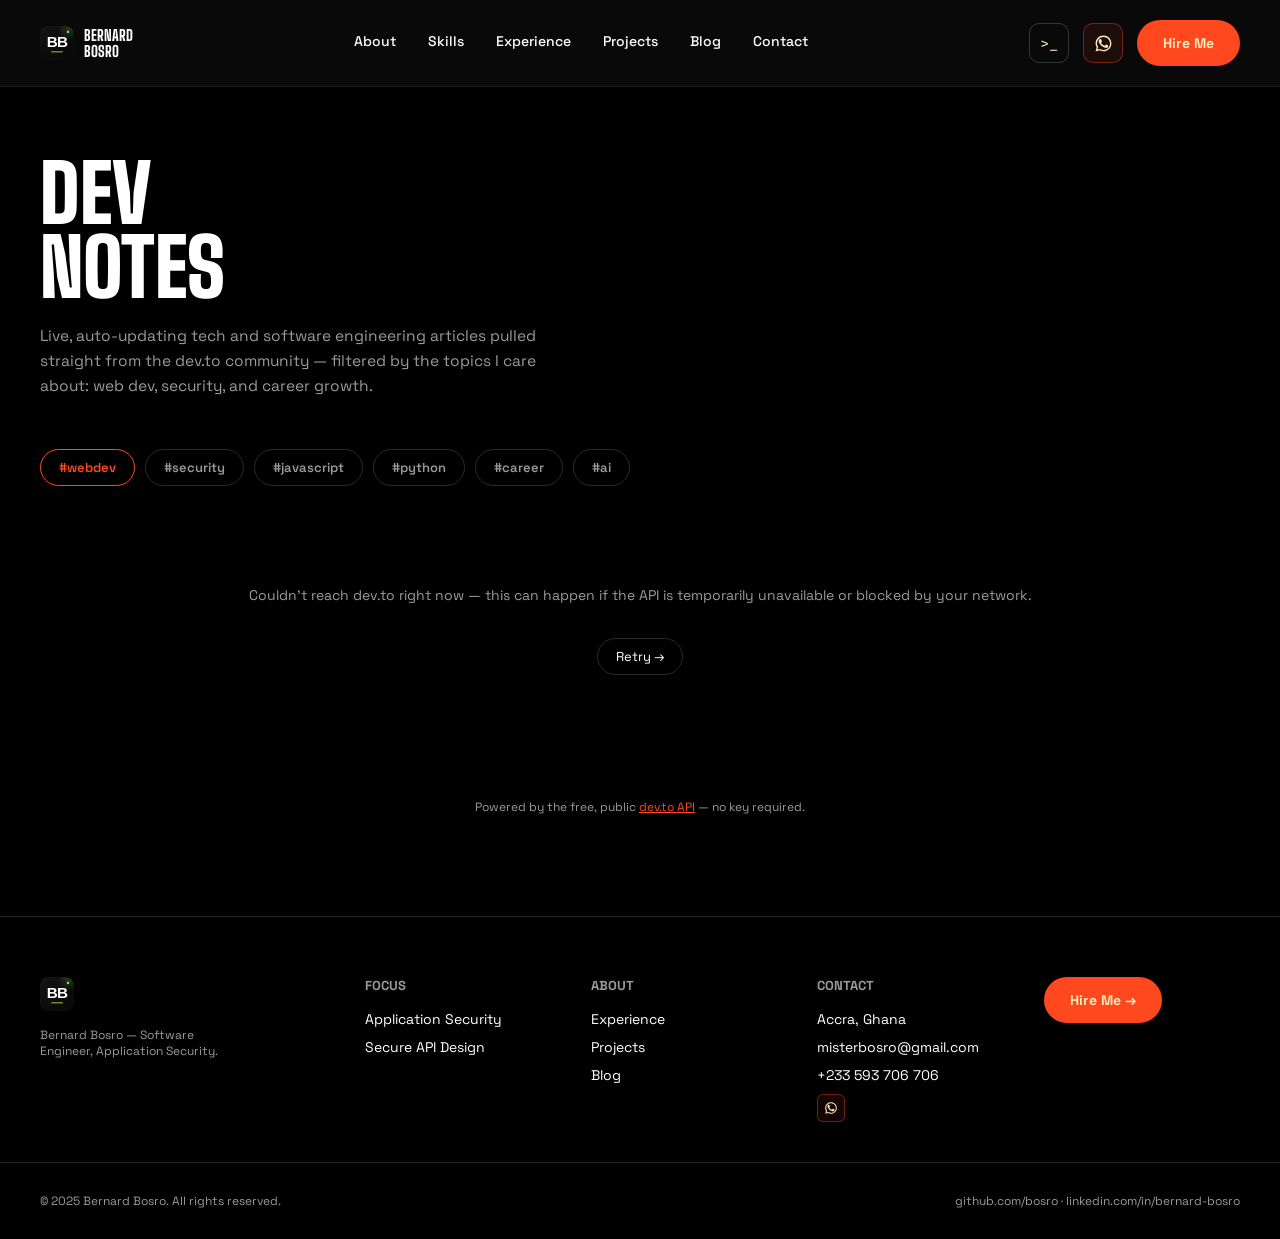
==== commit ee4783a9: "change" ====
--- a/blog.html
+++ b/blog.html
@@ -9,8 +9,8 @@
 <meta name="keywords" content="Bernard Bosro blog, software engineering articles, application security articles, dev.to feed, webdev news, security news for developers">
 <meta name="author" content="Bernard Bosro">
 <meta name="robots" content="index, follow">
-<meta name="theme-color" content="#0d0d0d">
-<link rel="canonical" href="https://bernardbosro.com/blog.html">
+<meta name="theme-color" content="#000000">
+<link rel="canonical" href="https://bosro.tech/blog.html">
 
 <!-- Favicons -->
 <link rel="icon" type="image/svg+xml" href="assets/logo.svg">
@@ -24,17 +24,17 @@
 <meta property="og:site_name" content="Bernard Bosro — Portfolio">
 <meta property="og:title" content="Dev Notes — Bernard Bosro">
 <meta property="og:description" content="Live, auto-updating software engineering and security articles curated by Bernard Bosro.">
-<meta property="og:image" content="https://bernardbosro.com/assets/og-image.png">
+<meta property="og:image" content="https://bosro.tech/assets/og-image.png">
 <meta property="og:image:width" content="1200">
 <meta property="og:image:height" content="630">
-<meta property="og:url" content="https://bernardbosro.com/blog.html">
+<meta property="og:url" content="https://bosro.tech/blog.html">
 <meta property="og:locale" content="en_GH">
 
 <!-- Twitter Card -->
 <meta name="twitter:card" content="summary_large_image">
 <meta name="twitter:title" content="Dev Notes — Bernard Bosro">
 <meta name="twitter:description" content="Live, auto-updating software engineering and security articles curated by Bernard Bosro.">
-<meta name="twitter:image" content="https://bernardbosro.com/assets/og-image.png">
+<meta name="twitter:image" content="https://bosro.tech/assets/og-image.png">
 
 <link rel="stylesheet" href="style.css">
 
@@ -44,14 +44,14 @@
   "@context": "https://schema.org",
   "@type": "WebPage",
   "name": "Dev Notes — Bernard Bosro",
-  "url": "https://bernardbosro.com/blog.html",
+  "url": "https://bosro.tech/blog.html",
   "description": "Live software engineering and security articles curated by Bernard Bosro.",
-  "isPartOf": { "@type": "WebSite", "name": "Bernard Bosro — Portfolio", "url": "https://bernardbosro.com/" },
+  "isPartOf": { "@type": "WebSite", "name": "Bernard Bosro — Portfolio", "url": "https://bosro.tech/" },
   "breadcrumb": {
     "@type": "BreadcrumbList",
     "itemListElement": [
-      { "@type": "ListItem", "position": 1, "name": "Home", "item": "https://bernardbosro.com/" },
-      { "@type": "ListItem", "position": 2, "name": "Blog", "item": "https://bernardbosro.com/blog.html" }
+      { "@type": "ListItem", "position": 1, "name": "Home", "item": "https://bosro.tech/" },
+      { "@type": "ListItem", "position": 2, "name": "Blog", "item": "https://bosro.tech/blog.html" }
     ]
   }
 }
@@ -91,7 +91,7 @@
     <a href="blog.html">Blog</a>
     <a href="index.html#contact">Contact</a>
     <a href="mailto:misterbosro@gmail.com" class="btn btn-yellow" style="text-align:center; margin-top:10px;">Hire Me</a>
-    <a href="https://wa.me/233593706706" target="_blank" rel="noopener" class="btn btn-whatsapp" style="text-align:center; justify-content:center;">WhatsApp Me</a>
+    <a href="https://wa.me/233593706706" target="_blank" rel="noopener" class="whatsapp-icon-btn" style="margin:0 auto;" title="Chat on WhatsApp"><svg viewBox="0 0 24 24" fill="currentColor"><path d="M17.472 14.382c-.297-.149-1.758-.867-2.03-.967-.273-.099-.471-.148-.67.15-.197.297-.767.966-.94 1.164-.173.199-.347.223-.644.075-.297-.15-1.255-.463-2.39-1.475-.883-.788-1.48-1.761-1.653-2.059-.173-.297-.018-.458.13-.606.134-.133.298-.347.446-.52.149-.174.198-.298.298-.497.099-.198.05-.371-.025-.52-.075-.149-.669-1.612-.916-2.207-.242-.579-.487-.5-.669-.51-.173-.008-.371-.01-.57-.01-.198 0-.52.074-.792.372-.272.297-1.04 1.016-1.04 2.479 0 1.462 1.065 2.875 1.213 3.074.149.198 2.096 3.2 5.077 4.487.709.306 1.262.489 1.694.625.712.227 1.36.195 1.872.118.571-.085 1.758-.719 2.006-1.413.248-.694.248-1.289.173-1.413-.074-.124-.272-.198-.57-.347z"/><path d="M12.004 2c-5.514 0-9.997 4.478-9.997 9.997 0 1.762.462 3.485 1.34 5.002L2 22l5.116-1.341a9.958 9.958 0 0 0 4.888 1.246h.004c5.514 0 9.997-4.478 9.997-9.998C21.997 6.478 17.518 2 12.004 2zm0 18.19a8.19 8.19 0 0 1-4.173-1.143l-.299-.177-3.037.797.81-2.96-.194-.304a8.18 8.18 0 0 1-1.256-4.406c0-4.523 3.68-8.2 8.2-8.2 4.522 0 8.2 3.677 8.2 8.2 0 4.523-3.678 8.193-8.201 8.193z"/></svg></a>
   </div>
 
   <!-- BLOG HERO -->
@@ -114,8 +114,8 @@
   <div class="blog-grid" id="blogGrid"></div>
 
   <div class="center-btn reveal" style="margin-top:-60px;">
-    <span style="font-family:'JetBrains Mono', monospace; font-size:12px; color:var(--gray);">
-      Powered by the free, public <a href="https://developers.forem.com/api" target="_blank" rel="noopener" style="color:var(--cyan); text-decoration:underline;">dev.to API</a> — no key required.
+    <span style="font-family:'Space Grotesk', sans-serif; font-size:12px; color:var(--gray);">
+      Powered by the free, public <a href="https://developers.forem.com/api" target="_blank" rel="noopener" style="color:var(--yellow); text-decoration:underline;">dev.to API</a> — no key required.
     </span>
   </div>
 
@@ -146,7 +146,7 @@
         <li>Accra, Ghana</li>
         <li><a href="mailto:misterbosro@gmail.com">misterbosro@gmail.com</a></li>
         <li><a href="tel:+233593706706">+233 593 706 706</a></li>
-        <li><a href="https://wa.me/233593706706" target="_blank" rel="noopener">WhatsApp →</a></li>
+        <li><a href="https://wa.me/233593706706" target="_blank" rel="noopener" class="whatsapp-icon-btn" style="width:28px;height:28px;border-radius:6px;" title="Chat on WhatsApp"><svg viewBox="0 0 24 24" fill="currentColor" style="width:14px;height:14px;"><path d="M17.472 14.382c-.297-.149-1.758-.867-2.03-.967-.273-.099-.471-.148-.67.15-.197.297-.767.966-.94 1.164-.173.199-.347.223-.644.075-.297-.15-1.255-.463-2.39-1.475-.883-.788-1.48-1.761-1.653-2.059-.173-.297-.018-.458.13-.606.134-.133.298-.347.446-.52.149-.174.198-.298.298-.497.099-.198.05-.371-.025-.52-.075-.149-.669-1.612-.916-2.207-.242-.579-.487-.5-.669-.51-.173-.008-.371-.01-.57-.01-.198 0-.52.074-.792.372-.272.297-1.04 1.016-1.04 2.479 0 1.462 1.065 2.875 1.213 3.074.149.198 2.096 3.2 5.077 4.487.709.306 1.262.489 1.694.625.712.227 1.36.195 1.872.118.571-.085 1.758-.719 2.006-1.413.248-.694.248-1.289.173-1.413-.074-.124-.272-.198-.57-.347z"/><path d="M12.004 2c-5.514 0-9.997 4.478-9.997 9.997 0 1.762.462 3.485 1.34 5.002L2 22l5.116-1.341a9.958 9.958 0 0 0 4.888 1.246h.004c5.514 0 9.997-4.478 9.997-9.998C21.997 6.478 17.518 2 12.004 2zm0 18.19a8.19 8.19 0 0 1-4.173-1.143l-.299-.177-3.037.797.81-2.96-.194-.304a8.18 8.18 0 0 1-1.256-4.406c0-4.523 3.68-8.2 8.2-8.2 4.522 0 8.2 3.677 8.2 8.2 0 4.523-3.678 8.193-8.201 8.193z"/></svg></a></li>
       </ul>
     </div>
     <div>
--- a/style.css
+++ b/style.css
@@ -1,12 +1,9 @@
-@import url('https://fonts.googleapis.com/css2?family=Anton&family=Inter:wght@400;500;600;700;800&family=JetBrains+Mono:wght@400;500;700&display=swap');
+@import url('https://fonts.googleapis.com/css2?family=Big+Shoulders+Display:wght@400;600;700;800;900&family=Space+Grotesk:wght@400;500;600;700&display=swap');
 
 :root{
-  --bg: #0d0d0d;
-  --yellow: #e8ff3c;
-  --pink: #ff5fa8;
-  --green: #3cff8e;
-  --purple: #b98bff;
-  --cyan: #4fd6c4;
+  --bg: #000000;
+  --yellow: #ff481d;
+  --cream: #ffe8bb;
   --white: #ffffff;
   --gray: #9a9a9a;
 }
@@ -17,7 +14,7 @@
 body{
   background: var(--bg);
   color: var(--white);
-  font-family: 'Inter', sans-serif;
+  font-family: 'Space Grotesk', sans-serif;
   overflow-x: hidden;
 }
 
@@ -25,11 +22,11 @@
 button{ font-family:inherit; cursor:pointer; }
 
 .display{
-  font-family: 'Anton', sans-serif;
+  font-family: 'Big Shoulders Display', sans-serif;
   text-transform: uppercase;
   line-height: 0.92;
   letter-spacing: -0.5px;
-  font-weight: 400;
+  font-weight: 900;
 }
 
 /* ============ SCROLL REVEAL ============ */
@@ -91,7 +88,8 @@
   display:flex;
   align-items:center;
   gap:10px;
-  font-family:'Anton', sans-serif;
+  font-family:'Big Shoulders Display', sans-serif;
+  font-weight:800;
   font-size:15px;
   line-height:1.1;
 }
@@ -101,7 +99,7 @@
   display:flex; align-items:center; justify-content:center;
   font-size:11px;
   border-radius: 8px;
-  font-family:'Inter',sans-serif;
+  font-family:'Space Grotesk', sans-serif;
   font-weight:700;
 }
 
@@ -134,13 +132,13 @@
   border-radius:10px;
   border:1px solid rgba(255,255,255,0.18);
   background:transparent;
-  color:var(--green);
-  font-family:'JetBrains Mono', monospace;
+  color:var(--cream);
+  font-family:'Space Grotesk', sans-serif;
   font-size:15px;
   display:flex; align-items:center; justify-content:center;
   transition: all .2s ease;
 }
-.term-toggle:hover{ border-color:var(--green); background:rgba(60,255,142,0.08); }
+.term-toggle:hover{ border-color:var(--yellow); background:rgba(255,72,29,0.08); }
 
 .hamburger{
   display:none;
@@ -173,7 +171,8 @@
   flex-direction:column;
   gap:24px;
   font-size:24px;
-  font-family:'Anton', sans-serif;
+  font-family:'Big Shoulders Display', sans-serif;
+  font-weight:800;
   text-transform:uppercase;
   transform: translateY(-20px);
   opacity:0;
@@ -201,48 +200,38 @@
 .btn:hover{ transform: translateY(-2px); }
 .btn-yellow{
   background: var(--yellow);
-  color: #0d0d0d;
+  color: var(--cream);
   border-color: var(--yellow);
 }
-.btn-yellow:hover{ box-shadow: 0 8px 24px rgba(232,255,60,0.25); }
+.btn-yellow:hover{ box-shadow: 0 8px 24px rgba(255,72,29,0.3); }
 .btn-outline{
   background:transparent;
   color:var(--white);
 }
-.btn-outline:hover{ border-color: var(--cyan); color:var(--cyan); }
+.btn-outline:hover{ border-color: var(--cream); color:var(--cream); }
 .btn-white{
   background:var(--white);
-  color:#0d0d0d;
+  color:var(--bg);
   border-color:var(--white);
 }
-
-.btn-whatsapp{
-  background: #25D366;
-  color: #0d0d0d;
-  border-color: #25D366;
-  display:inline-flex;
-  align-items:center;
-  gap:8px;
-}
-.btn-whatsapp:hover{ box-shadow: 0 8px 24px rgba(37,211,102,0.3); }
-.btn-whatsapp svg{ width:16px; height:16px; flex-shrink:0; }
 
 .whatsapp-icon-btn{
   width:40px; height:40px;
   border-radius:10px;
-  border:1px solid rgba(37,211,102,0.4);
-  background: rgba(37,211,102,0.08);
-  color:#25D366;
+  border:1px solid rgba(255,72,29,0.4);
+  background: rgba(255,72,29,0.08);
+  color:var(--cream);
   display:flex; align-items:center; justify-content:center;
   transition: all .2s ease;
-}
-.whatsapp-icon-btn:hover{ background:#25D366; color:#0d0d0d; border-color:#25D366; }
+  flex-shrink:0;
+}
+.whatsapp-icon-btn:hover{ background:var(--yellow); color:var(--cream); border-color:var(--yellow); }
 .whatsapp-icon-btn svg{ width:19px; height:19px; }
 
 /* ============ HERO ============ */
 .hero{
   display:grid;
-  grid-template-columns: 1fr 1.4fr;
+  grid-template-columns: 1fr; /* was: 1fr 1.4fr — restore this when hero-grid images are back */
   gap: 40px;
   padding: 60px 40px 90px;
   align-items:start;
@@ -250,7 +239,12 @@
   margin:0 auto;
 }
 .hero h1{
-  font-size: clamp(46px, 6vw, 66px);
+  font-size: clamp(56px, 11vw, 140px);
+}
+.hero-headline{
+  font-size: clamp(64px, 14vw, 180px);
+  color: var(--yellow);
+  letter-spacing: -2px;
 }
 .hero p{
   color: var(--gray);
@@ -259,7 +253,7 @@
   font-size:15.5px;
   line-height:1.6;
 }
-.hero-buttons{ display:flex; gap:16px; flex-wrap:wrap; }
+.hero-buttons{ display:flex; gap:16px; flex-wrap:wrap; margin-top:40px; }
 .hero-grid{
   display:grid;
   grid-template-columns: repeat(3, minmax(0, 1fr));
@@ -274,6 +268,91 @@
   transition: transform .4s ease;
 }
 .hero-grid a:hover img{ transform: scale(1.04); }
+
+/* ============ ROTATING WORD HERO ============ */
+.word-hero{
+  position: relative;
+  max-width: 1400px;
+  margin: 0 auto;
+  padding: 20px 100px 90px;
+}
+.word-hero-text{
+  font-size: clamp(46px, 9vw, 128px);
+  color: var(--yellow);
+  line-height: 0.95;
+  letter-spacing: -1px;
+}
+.word-rotate{
+  display: inline-block;
+  color: var(--cream);
+  transition: opacity .28s ease, transform .28s ease;
+  opacity: 1;
+  transform: translateY(0);
+}
+.word-rotate.swap{ opacity: 0; transform: translateY(14px); }
+.word-arrow{
+  position: absolute;
+  top: 50%;
+  transform: translateY(-50%);
+  width: 56px;
+  height: 56px;
+  border-radius: 50%;
+  border: 1px solid rgba(255,255,255,0.22);
+  background: transparent;
+  color: var(--white);
+  display: flex;
+  align-items: center;
+  justify-content: center;
+  transition: border-color .2s ease, color .2s ease, background .2s ease;
+  flex-shrink: 0;
+}
+.word-arrow svg{ width: 20px; height: 20px; }
+.word-arrow:hover{ border-color: var(--yellow); color: var(--yellow); background: rgba(255,72,29,0.08); }
+.word-arrow.left{ left: 20px; }
+.word-arrow.right{ right: 20px; }
+
+@media(max-width: 900px){
+  .word-hero{ padding: 10px 76px 60px; }
+  .word-arrow{ width: 46px; height: 46px; }
+  .word-arrow svg{ width: 17px; height: 17px; }
+}
+@media(max-width: 520px){
+  .word-hero{ padding: 0 56px 40px; }
+  .word-hero-text{ font-size: clamp(34px, 13.5vw, 58px); letter-spacing: -0.5px; }
+  .word-arrow{ width: 36px; height: 36px; }
+  .word-arrow svg{ width: 14px; height: 14px; }
+  .word-arrow.left{ left: 4px; }
+  .word-arrow.right{ right: 4px; }
+}
+
+/* ============ SCROLL STACK / "DECK" TRANSITION ============ */
+/* Each major section sticks to the top of the viewport and the next one
+   slides up over it as you scroll, so it visually "decks over" the section
+   before it — applied to the hero and the next few full-width chapters. */
+.stack-panel{
+  position: sticky;
+  top: 0;
+  background: var(--bg);
+  min-height: 100vh;
+  min-height: 100dvh;
+}
+.word-hero.stack-panel{
+  position: sticky;
+  display:flex;
+  align-items:center;
+  justify-content:center;
+}
+.make-merch.stack-panel{
+  position: sticky;
+  display:flex;
+  flex-direction:column;
+  align-items:center;
+  justify-content:center;
+}
+.design-section.stack-panel,
+.customization.stack-panel{
+  align-content:center;
+}
 
 /* ============ MAKE MERCH -> BUILD SECURE ============ */
 .make-merch{
@@ -364,7 +443,8 @@
 .exp-card span{
   position:absolute;
   bottom: 24px; left: 24px;
-  font-family:'Anton', sans-serif;
+  font-family:'Big Shoulders Display', sans-serif;
+  font-weight:800;
   font-size: 30px;
   text-transform:uppercase;
   color:#fff;
@@ -383,8 +463,8 @@
 }
 .banner img{ width:100%; height:400px; object-fit:cover; }
 .banner-text{
-  background: var(--pink);
-  color: #0d0d0d;
+  background: var(--cream);
+  color: var(--bg);
   display:flex;
   flex-direction:column;
   justify-content:center;
@@ -413,9 +493,7 @@
   font-size:15px;
   line-height:1.6;
 }
-.hl-green{ color:var(--green); font-weight:600; }
-.hl-purple{ color:var(--purple); font-weight:600; }
-.hl-cyan{ color:var(--cyan); font-weight:600; }
+.hl-cream{ color:var(--cream); font-weight:600; }
 
 .phone-mock{
   background: #0f1115;
@@ -424,23 +502,23 @@
   padding: 26px;
   max-width: 340px;
   margin: 0 auto;
-  font-family: 'JetBrains Mono', monospace;
+  font-family: 'Space Grotesk', sans-serif;
   color:#e7ecef;
   box-shadow: 0 30px 80px rgba(0,0,0,0.5);
 }
 .phone-mock .bar{ display:flex; gap:6px; margin-bottom:18px; }
 .phone-mock .bar span{ width:10px; height:10px; border-radius:50%; background:#333; }
-.phone-mock .bar span:nth-child(1){ background:#ff5f56; }
-.phone-mock .bar span:nth-child(2){ background:#ffbd2e; }
-.phone-mock .bar span:nth-child(3){ background:#27c93f; }
+.phone-mock .bar span:nth-child(1){ background:rgba(255,255,255,0.16); }
+.phone-mock .bar span:nth-child(2){ background:rgba(255,255,255,0.28); }
+.phone-mock .bar span:nth-child(3){ background:rgba(255,255,255,0.4); }
 .phone-mock .line{ font-size: 13px; line-height: 1.9; }
 .phone-mock .p1{ color:#7c8a96; }
-.phone-mock .p2{ color: var(--cyan); }
+.phone-mock .p2{ color: var(--cream); }
 .phone-mock .p3{ color: var(--yellow); }
 .phone-mock .p4{ color:#e7ecef; }
 .type-cursor{
   display:inline-block; width:7px; height:14px;
-  background: var(--green);
+  background: var(--yellow);
   margin-left:2px;
   animation: blink 1s steps(1) infinite;
   vertical-align:middle;
@@ -472,7 +550,7 @@
   border-radius: 30px;
   font-weight:700;
   font-size:14px;
-  color:#0d0d0d;
+  color:var(--bg);
   white-space:nowrap;
   transition: transform .3s ease;
 }
@@ -512,14 +590,14 @@
 
 /* ============ AVAILABLE BANNER ============ */
 .worldwide{
-  background: var(--purple);
-  color:#0d0d0d;
+  background: var(--yellow);
+  color:var(--cream);
   padding: 70px 40px;
 }
 .worldwide-inner{ max-width:1400px; margin:0 auto; }
 .worldwide h2{ font-size: clamp(26px,5vw,42px); line-height:1.3; }
 .worldwide .tag{
-  background: #0d0d0d;
+  background: var(--bg);
   color:var(--yellow);
   padding: 4px 16px;
   border-radius: 20px;
@@ -529,7 +607,7 @@
   margin: 0 8px;
 }
 .worldwide-cta{ display:flex; align-items:center; gap:16px; margin-top: 30px; flex-wrap:wrap; }
-.worldwide-cta .btn{ background:#0d0d0d; color:var(--white); border-color:#0d0d0d; }
+.worldwide-cta .btn{ background:var(--bg); color:var(--white); border-color:var(--bg); }
 
 /* ============ EXPERIENCE / WORKED ============ */
 .trending-title{ padding: 100px 40px 40px; max-width:1400px; margin:0 auto; }
@@ -544,7 +622,7 @@
   margin:0 auto;
 }
 .trend-card img{ width:100%; height: 280px; object-fit:cover; border-radius: 16px; }
-.trend-card .cat{ color: var(--gray); font-size:12px; margin-top:16px; text-transform:uppercase; letter-spacing:0.5px; }
+.trend-card .cat{ color: var(--cream); font-size:12px; margin-top:16px; text-transform:uppercase; letter-spacing:0.5px; }
 .trend-card h3{ font-size: 20px; margin: 8px 0 12px; line-height:1.3; }
 .trend-card .date{ color:var(--gray); font-size:12px; }
 .read-more{ display:inline-block; margin-top: 16px; border:1px solid #444; padding: 8px 18px; border-radius:20px; font-size:12px; transition: all .2s ease;}
@@ -558,17 +636,18 @@
   overflow:hidden;
   white-space:nowrap;
   width: 62%;
-  color:#0d0d0d;
-}
-.tape.left{ top: 40%; left:-5%; background: var(--yellow); transform: rotate(-3deg); }
-.tape.right{ top:40%; right:-5%; background:var(--green); transform: rotate(-3deg); }
+  color:var(--bg);
+}
+.tape.left{ top: 40%; left:-5%; background: var(--yellow); color:var(--cream); transform: rotate(-3deg); }
+.tape.right{ top:40%; right:-5%; background:var(--cream); transform: rotate(-3deg); }
 .marquee-track{
   display:inline-flex;
   animation: marquee 9s linear infinite;
   padding: 10px 0;
 }
 .marquee-track span{
-  font-family:'Anton', sans-serif;
+  font-family:'Big Shoulders Display', sans-serif;
+  font-weight:800;
   font-size:14px;
   letter-spacing:2px;
   padding-right: 30px;
@@ -581,7 +660,7 @@
 
 /* ============ FOOTER ============ */
 footer{
-  background:#0d0d0d;
+  background:var(--bg);
   padding: 60px 40px 30px;
   display:grid;
   grid-template-columns: 1.5fr 1fr 1fr 1fr 1fr;
@@ -640,17 +719,17 @@
 }
 .term-dots{ display:flex; gap:7px; }
 .term-dots span{ width:11px; height:11px; border-radius:50%; }
-.term-dots span:nth-child(1){ background:#ff5f56; }
-.term-dots span:nth-child(2){ background:#ffbd2e; }
-.term-dots span:nth-child(3){ background:#27c93f; }
-.term-title{ font-family:'JetBrains Mono', monospace; font-size:12px; color:#7c8a96; }
+.term-dots span:nth-child(1){ background:rgba(255,255,255,0.16); }
+.term-dots span:nth-child(2){ background:rgba(255,255,255,0.28); }
+.term-dots span:nth-child(3){ background:rgba(255,255,255,0.4); }
+.term-title{ font-family:'Space Grotesk', sans-serif; font-size:12px; color:#7c8a96; }
 .term-close{ background:none; border:none; color:#7c8a96; font-size:18px; display:flex; align-items:center; justify-content:center; }
 .term-close:hover{ color:var(--white); }
 .term-body{
   flex:1;
   padding: 18px 20px;
   overflow-y:auto;
-  font-family:'JetBrains Mono', monospace;
+  font-family:'Space Grotesk', sans-serif;
   font-size: 13.5px;
   line-height:1.7;
   color:#c3cbd1;
@@ -659,27 +738,27 @@
 .term-body::-webkit-scrollbar-thumb{ background:#232830; border-radius:4px; }
 .term-line{ white-space:pre-wrap; word-break:break-word; margin-bottom:2px; }
 .term-line.cmd{ color: var(--white); }
-.term-line.cmd::before{ content:"bernard@bosro:~$ "; color: var(--green); }
+.term-line.cmd::before{ content:"bernard@bosro:~$ "; color: var(--yellow); }
 .term-line.out{ color:#9aa5ad; margin-bottom:14px; }
-.term-line.accent{ color: var(--cyan); }
+.term-line.accent{ color: var(--cream); }
 .term-line.warn{ color: var(--yellow); }
 .term-input-row{
   display:flex; align-items:center; gap:8px;
   padding-top: 6px;
 }
-.term-input-row .prompt{ color: var(--green); flex-shrink:0; }
+.term-input-row .prompt{ color: var(--yellow); flex-shrink:0; }
 .term-input-row input{
   flex:1;
   background:transparent;
   border:none;
   outline:none;
   color: var(--white);
-  font-family:'JetBrains Mono', monospace;
+  font-family:'Space Grotesk', sans-serif;
   font-size: 13.5px;
 }
 .term-hint{
   padding: 10px 20px 16px;
-  font-family:'JetBrains Mono', monospace;
+  font-family:'Space Grotesk', sans-serif;
   font-size: 11px;
   color:#4a5259;
   border-top: 1px dashed #1c2127;
@@ -715,7 +794,7 @@
 
 .projects-full-grid{
   display:grid;
-  grid-template-columns: repeat(2, minmax(0, 1fr));
+  grid-template-columns: repeat(3, minmax(0, 1fr));
   gap: 26px;
   padding: 0 40px 120px;
   max-width:1400px;
@@ -736,7 +815,7 @@
 .pf-body h3{ font-size:21px; font-weight:700; }
 .pf-tag{
   font-size:11px; font-weight:700; text-transform:uppercase;
-  color:#0d0d0d;
+  color:var(--bg);
   padding: 5px 12px; border-radius:14px;
   flex-shrink:0;
   white-space:nowrap;
@@ -750,10 +829,10 @@
 .pf-body li::before{ content:"›"; position:absolute; left:0; color:var(--yellow); }
 .pf-stack{ display:flex; flex-wrap:wrap; gap:7px; }
 .pf-stack span{
-  font-family:'JetBrains Mono', monospace;
-  font-size:11px; color:var(--cyan);
-  background: rgba(79,214,196,0.08);
-  border:1px solid rgba(79,214,196,0.25);
+  font-family:'Space Grotesk', sans-serif;
+  font-size:11px; color:var(--gray);
+  background: rgba(255,255,255,0.05);
+  border:1px solid rgba(255,255,255,0.14);
   padding:4px 9px; border-radius:5px;
 }
 
@@ -770,6 +849,10 @@
 }
 .more-card span.plus{
   font-size:32px; color:#3a3a3a;
+}
+
+@media(max-width: 1200px){
+  .projects-full-grid{ grid-template-columns: repeat(3, minmax(0, 1fr)); }
 }
 
 @media(max-width: 900px){
@@ -804,7 +887,15 @@
   .strip img{ height:140px; }
   .worldwide{ padding:50px 24px; }
   .worldwide-cta{ gap:10px; }
-  .projects-full-grid{ grid-template-columns:1fr; padding:0 24px 80px; }
+  .projects-full-grid{ grid-template-columns: repeat(2, minmax(0, 1fr)); gap:14px; padding:0 16px 80px; }
+  .pf-card img{ height:120px; }
+  .pf-body{ padding:14px; }
+  .pf-body h3{ font-size:14px; }
+  .pf-body p.desc{ font-size:11.5px; margin-bottom:10px; }
+  .pf-body ul{ display:none; }
+  .pf-tag{ font-size:9px; padding:4px 8px; }
+  .pf-stack span{ font-size:9px; padding:3px 6px; }
+  .pf-live-link{ font-size:10px; }
   .projects-hero, .filters{ padding-left:24px; padding-right:24px; }
   .phone-mock{ max-width:100%; }
 }
@@ -847,19 +938,19 @@
 .blog-card .cover-fallback{
   width:100%; height:170px;
   display:flex; align-items:center; justify-content:center;
-  background: linear-gradient(135deg, #17181c, #0d0d0d);
-  font-family:'JetBrains Mono', monospace;
+  background: linear-gradient(135deg, #17181c, var(--bg));
+  font-family:'Space Grotesk', sans-serif;
   color:#2f333a;
   font-size:12px;
 }
 .blog-body{ padding:22px; display:flex; flex-direction:column; flex:1; }
 .blog-tags{ display:flex; gap:6px; flex-wrap:wrap; margin-bottom:12px; }
 .blog-tags span{
-  font-family:'JetBrains Mono', monospace;
+  font-family:'Space Grotesk', sans-serif;
   font-size:10.5px;
-  color: var(--cyan);
-  background: rgba(79,214,196,0.08);
-  border:1px solid rgba(79,214,196,0.25);
+  color: var(--gray);
+  background: rgba(255,255,255,0.05);
+  border:1px solid rgba(255,255,255,0.14);
   padding:3px 8px; border-radius:5px;
   text-transform:lowercase;
 }
@@ -878,7 +969,7 @@
   text-align:center;
   padding: 60px 40px;
   color: var(--gray);
-  font-family:'JetBrains Mono', monospace;
+  font-family:'Space Grotesk', sans-serif;
   font-size:14px;
   grid-column: 1 / -1;
 }
@@ -886,7 +977,7 @@
   display:inline-block;
   width:6px; height:6px;
   border-radius:50%;
-  background: var(--green);
+  background: var(--yellow);
   margin: 0 3px;
   animation: dotPulse 1.2s ease-in-out infinite;
 }
@@ -896,7 +987,7 @@
 
 .retry-btn{
   margin-top:16px;
-  font-family:'JetBrains Mono', monospace;
+  font-family:'Space Grotesk', sans-serif;
   font-size:13px;
   padding:9px 18px;
   border:1px solid var(--line, #2a2a2a);
@@ -930,9 +1021,9 @@
   padding: 24px;
   transition: border-color .25s ease, transform .25s ease;
 }
-.skill-card:hover{ border-color: var(--cyan); transform: translateY(-4px); }
+.skill-card:hover{ border-color: var(--yellow); transform: translateY(-4px); }
 .skill-card h3{
-  font-family: 'Inter', sans-serif;
+  font-family: 'Space Grotesk', sans-serif;
   font-size: 13px;
   color: var(--yellow);
   text-transform: uppercase;
@@ -950,15 +1041,15 @@
   border-radius: 6px;
 }
 .skill-card.ai{
-  border-color: rgba(185,139,255,0.35);
-  background: linear-gradient(180deg, rgba(185,139,255,0.07), transparent 60%), #121212;
-}
-.skill-card.ai h3{ color: var(--purple); }
+  border-color: rgba(255,232,187,0.35);
+  background: linear-gradient(180deg, rgba(255,232,187,0.08), transparent 60%), #121212;
+}
+.skill-card.ai h3{ color: var(--cream); }
 .skill-card.security-card{
-  border-color: rgba(79,214,196,0.35);
-  background: linear-gradient(180deg, rgba(79,214,196,0.07), transparent 60%), #121212;
-}
-.skill-card.security-card h3{ color: var(--cyan); }
+  border-color: rgba(255,72,29,0.35);
+  background: linear-gradient(180deg, rgba(255,72,29,0.08), transparent 60%), #121212;
+}
+.skill-card.security-card h3{ color: var(--yellow); }
 
 /* ============ CERTIFICATIONS ============ */
 .certs-title{ padding: 20px 40px 20px; max-width:1400px; margin:0 auto; }
@@ -969,7 +1060,7 @@
   grid-template-columns: 90px 1fr auto;
   gap: 26px;
   align-items:center;
-  background: linear-gradient(135deg, rgba(255,180,84,0.06), transparent 50%), #121212;
+  background: linear-gradient(135deg, rgba(255,72,29,0.08), transparent 50%), #121212;
   border: 1px solid #262626;
   border-radius: 18px;
   padding: 30px;
@@ -977,22 +1068,23 @@
 .cert-badge{
   width:90px; height:90px;
   border-radius: 50%;
-  background: radial-gradient(circle at 30% 30%, #ffd98a, #d8393f 70%);
+  background: radial-gradient(circle at 30% 30%, var(--cream), var(--yellow) 70%);
   display:flex; align-items:center; justify-content:center;
-  font-family:'Anton', sans-serif;
+  font-family:'Big Shoulders Display', sans-serif;
+  font-weight:800;
   font-size: 26px;
   color:#fff;
   flex-shrink:0;
-  box-shadow: 0 10px 30px rgba(216,57,63,0.35);
+  box-shadow: 0 10px 30px rgba(255,72,29,0.35);
 }
 .cert-info h3{ font-size:20px; font-weight:700; margin-bottom:6px; }
-.cert-info .issuer{ color: var(--cyan); font-size:13.5px; margin-bottom:10px; }
+.cert-info .issuer{ color: var(--cream); font-size:13.5px; margin-bottom:10px; }
 .cert-info p{ color: var(--gray); font-size:13.5px; line-height:1.6; max-width:560px; }
 .cert-meta{ display:flex; flex-direction:column; align-items:flex-end; gap:10px; text-align:right; }
 .cert-meta .date{ font-size:12.5px; color: var(--gray); }
 .cert-meta .hours{
   font-size:11px; font-weight:700; text-transform:uppercase;
-  background: var(--yellow); color:#0d0d0d;
+  background: var(--yellow); color:var(--cream);
   padding: 4px 10px; border-radius:12px;
 }
 
@@ -1011,20 +1103,20 @@
 .pf-badges{ display:flex; gap:6px; flex-wrap:wrap; justify-content:flex-end; }
 .pf-badge-recent{
   font-size:10.5px; font-weight:700; text-transform:uppercase;
-  color:#0d0d0d; background: var(--yellow);
+  color:var(--cream); background: var(--yellow);
   padding: 4px 9px; border-radius:12px; white-space:nowrap;
   display:inline-flex; align-items:center;
 }
 .pf-live-link{
   display:flex; align-items:center; gap:8px;
   margin-top:14px;
-  font-family:'JetBrains Mono', monospace;
-  font-size:12px; color: var(--green);
+  font-family:'Space Grotesk', sans-serif;
+  font-size:12px; color: var(--yellow);
 }
 .pf-live-link .dot{
   width:7px; height:7px; border-radius:50%;
-  background: var(--green);
-  box-shadow: 0 0 8px var(--green);
+  background: var(--yellow);
+  box-shadow: 0 0 8px var(--yellow);
   flex-shrink:0;
   animation: blink 2s ease-in-out infinite;
 }
